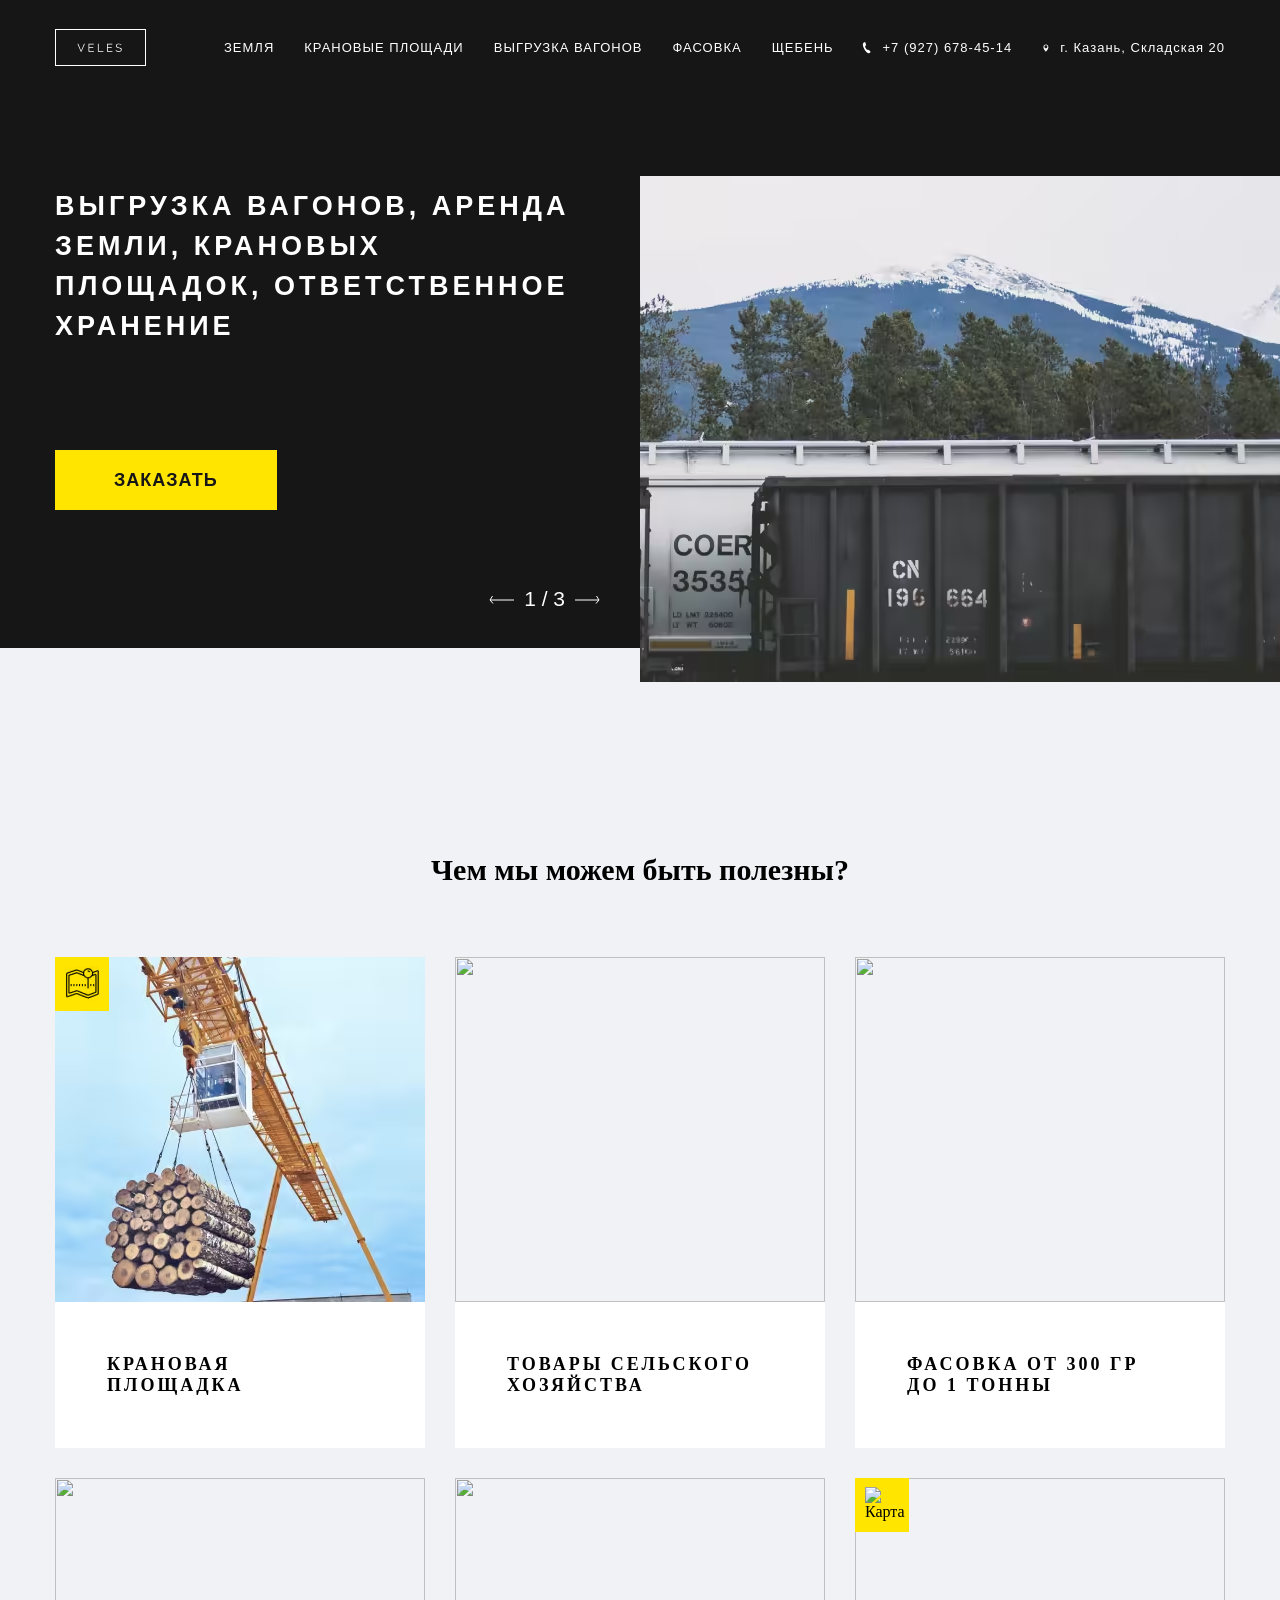
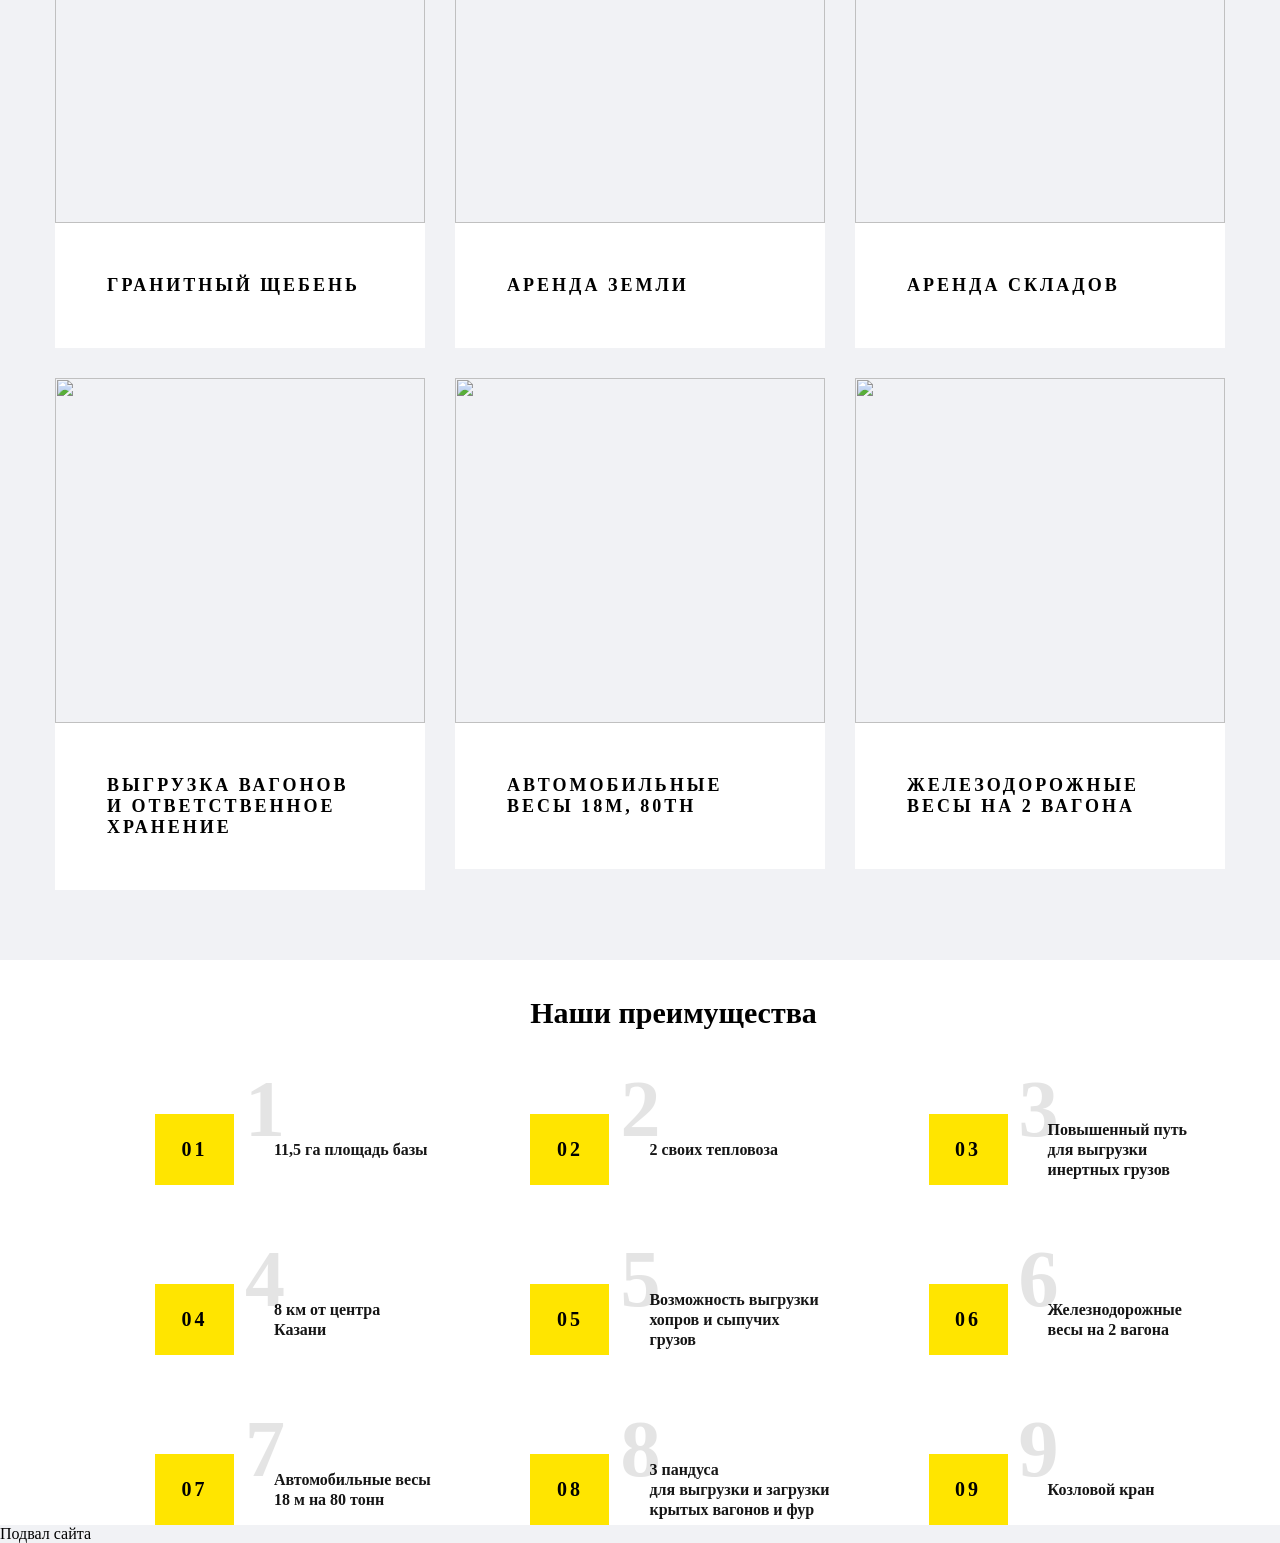
==== docs/index.html @ 4d795595 "resolved due to benefit" ====
<!DOCTYPE html>
<html lang="ru">

<head>
    <meta charset="UTF-8">
<meta name="viewport" content="width=device-width, initial-scale=1.0">
<title>Document</title>
<link rel="stylesheet" href="css/main.css?t=1648128810895">

<svg style="display: none">
  <symbol viewBox="0 0 9 13"  id="call" >
    <path d="M0.0157563 2.98975C-0.0335586 2.29655 0.121422 1.61371 0.531774 1.0645C0.887529 0.566612 1.35072 0.294697 1.90901 0.135791C2.37924 -0.00261869 2.68745 0.166973 2.82306 0.685638C3.01679 1.46106 3.2933 2.23653 3.39369 3.05299C3.42539 3.41243 3.19115 3.92065 2.93754 4.18239C2.30176 4.80338 2.43385 5.25529 2.91642 6.19517C3.06612 6.49818 3.30388 7.02203 3.76707 7.71543C4.24963 8.41398 4.505 8.78893 5.12493 8.47088C5.81355 8.12719 6.31549 8.34822 6.83503 8.90301C7.18727 9.30368 7.57473 9.64789 7.92696 10.0486C8.43594 10.6444 8.41305 11.0552 8.01502 11.476C7.29823 12.251 6.11472 12.5072 5.23414 11.9882C4.74805 11.7055 4.26373 11.3356 3.87803 10.9041C2.17849 8.98293 0.952711 6.74877 0.214772 4.2273C0.0967725 3.80106 0.0421749 3.36973 0.0157563 2.98975Z" fill="currentColor"/>
  </symbol>

  <symbol id="location" viewBox="0 0 9 14">
    <path fill-rule="evenodd" clip-rule="evenodd" d="M4.33331 13.5646C4.33331 13.5646 8.66663 8.47176 8.66663 5.50389C8.66663 2.53603 6.72654 0.66748 4.33331 0.66748C1.94009 0.66748 0 2.53603 0 5.50389C0 8.47176 4.33331 13.5646 4.33331 13.5646ZM4.33331 7.65341C5.82907 7.65341 7.04163 6.45045 7.04163 4.96651C7.04163 3.48258 5.82907 2.27962 4.33331 2.27962C2.83755 2.27962 1.625 3.48258 1.625 4.96651C1.625 6.45045 2.83755 7.65341 4.33331 7.65341Z" fill="currentColor"/>
  </symbol>

  <symbol id="logo" viewBox="0 0 91 37">
    <path d="M21.9925 14.48L25.0405 21.956L28.0765 14.48H28.9525L25.4005 23H24.6685L21.1165 14.48H21.9925ZM38.5371 22.256V23H32.8131V14.48H38.4291V15.224H33.6531V18.296H37.8171V19.004H33.6531V22.256H38.5371ZM42.7656 23V14.48H43.6056V22.256H48.5256V23H42.7656ZM58.1257 22.256V23H52.4017V14.48H58.0177V15.224H53.2417V18.296H57.4057V19.004H53.2417V22.256H58.1257ZM67.1584 16.076C66.9184 15.804 66.5984 15.584 66.1984 15.416C65.7984 15.248 65.3424 15.164 64.8304 15.164C64.0784 15.164 63.5304 15.308 63.1864 15.596C62.8424 15.876 62.6704 16.26 62.6704 16.748C62.6704 17.004 62.7144 17.216 62.8024 17.384C62.8984 17.544 63.0424 17.684 63.2344 17.804C63.4264 17.924 63.6704 18.028 63.9664 18.116C64.2704 18.204 64.6264 18.292 65.0344 18.38C65.4904 18.476 65.8984 18.584 66.2584 18.704C66.6264 18.824 66.9384 18.976 67.1944 19.16C67.4504 19.336 67.6464 19.552 67.7824 19.808C67.9184 20.064 67.9864 20.384 67.9864 20.768C67.9864 21.16 67.9104 21.5 67.7584 21.788C67.6064 22.076 67.3944 22.316 67.1224 22.508C66.8504 22.7 66.5264 22.844 66.1504 22.94C65.7744 23.028 65.3624 23.072 64.9144 23.072C63.5944 23.072 62.4544 22.66 61.4944 21.836L61.9144 21.152C62.0664 21.312 62.2464 21.464 62.4544 21.608C62.6704 21.752 62.9064 21.88 63.1624 21.992C63.4264 22.096 63.7064 22.18 64.0024 22.244C64.2984 22.3 64.6104 22.328 64.9384 22.328C65.6184 22.328 66.1464 22.208 66.5224 21.968C66.9064 21.72 67.0984 21.348 67.0984 20.852C67.0984 20.588 67.0424 20.368 66.9304 20.192C66.8264 20.008 66.6664 19.852 66.4504 19.724C66.2344 19.588 65.9664 19.472 65.6464 19.376C65.3264 19.28 64.9544 19.184 64.5304 19.088C64.0824 18.984 63.6904 18.876 63.3544 18.764C63.0184 18.652 62.7344 18.512 62.5024 18.344C62.2704 18.176 62.0944 17.976 61.9744 17.744C61.8624 17.504 61.8064 17.212 61.8064 16.868C61.8064 16.476 61.8784 16.128 62.0224 15.824C62.1744 15.512 62.3864 15.256 62.6584 15.056C62.9304 14.848 63.2504 14.692 63.6184 14.588C63.9864 14.476 64.3944 14.42 64.8424 14.42C65.4104 14.42 65.9144 14.508 66.3544 14.684C66.8024 14.852 67.2064 15.092 67.5664 15.404L67.1584 16.076Z" fill="currentColor"/>
  </symbol>
</svg>
</head>

<body>
    <!-- пример подключения картинок, и html-блоков, удалить перед началом работы -->
    <div class="page">
        <!-- подключаем шапку -->
        <div class="header">
  <div class="container">
    <div class="header__top header__container">
      <a href="/" class="logo">
        <svg aria-label="Лого" class="logo__icon">
          <use xlink:href="#logo"></use>
        </svg>
      </a>
      <nav class="nav header__nav">
        <ul class="nav__list">
          <li class="nav__item">
            <a class="nav__link" href="#">Земля</a>
          </li>
          <li class="nav__item">
            <a class="nav__link" href="#">Крановые площади</a>
          </li>
          <li class="nav__item">
            <a class="nav__link" href="#">Выгрузка вагонов</a>
          </li>
          <li class="nav__item">
            <a class="nav__link" href="#">Фасовка</a>
          </li>
          <li class="nav__item" >
            <a class="nav__link" href="#">Щебень</a>
          </li>
        </ul>
      </nav>

      <div class="header__destination">
        <div class="header__destination-item">
          <a href="tel:+7 (927) 678-45-14" class="header__destination-text">
            <svg class="header__destination-icon header__destination-icon--call">
              <use href="#call" />
            </svg>
            +7 (927) 678-45-14
          </a>
        </div>

        <div class="header__destination-item">
          <div class="header__destination-text">
            <svg class="header__destination-icon header__destination-icon--location">
              <use href="#location" />
            </svg>
            г. Казань, Складская 20
          </div>
        </div>

      </div>
    </div>

    <div class="header__content">
      <div class="header__slide">
        <div class="header__left">
          <h1 class="header__title">выгрузка вагонов, АРЕНДА ЗЕМЛИ, КРаНОВЫХ ПЛОЩАДОК, ответственное хранение</h1>
          <a href="#" class="header__btn">Заказать</a>
        </div>
<picture><source srcset="img/vagon.avif" type="image/avif"><source srcset="img/vagon.webp" type="image/webp"><img class="header__pic" src="img/vagon.jpg" alt=""></picture>
      </div>

      <div class="header__left">
        <div class="header__arrows">
          <button aria-label="Стрелка влево" class="header__arrow-prev">
            <svg width="25" height="9" viewBox="0 0 25 9" fill="none" xmlns="http://www.w3.org/2000/svg">
              <path d="M25 5H1M1 5L3.5 1M1 5L4 8.5" stroke="currentColor"/>
            </svg>
          </button>

          <span class="header__arrow-num">1 / 3</span>
          <button aria-label="Стрелка вправо" class="header__arrow-next">
            <svg width="25" height="9" viewBox="0 0 25 9" fill="none" xmlns="http://www.w3.org/2000/svg">
              <path d="M0 5H24M24 5L21.5 1M24 5L21 8.5" stroke="currentColor"/>
            </svg>
          </button>
        </div>
      </div><!----header--left------>
    </div><!----header--content------>


  </div>
</div>


        <div class="service">
  <div class="container">
    <h3 class="service__title">Чем мы можем быть полезны?</h3>
    <div class="cards">
      <div class="cards__item">

        <div class="card__map">
<picture><source srcset="img/icons/icons8-карта-64.avif" type="image/avif"><source srcset="img/icons/icons8-карта-64.webp" type="image/webp"><img class="card__icon" src="img/icons/icons8-карта-64.png" alt="Карта"></picture>
          <div class="card__text">
            <div class="card__inner-text">Смотреть карту территорий</div>
          </div>
        </div><!----card--map-->

        <div class="card__image">
<picture><source srcset="img/1.avif" type="image/avif"><source srcset="img/1.webp" type="image/webp"><img class="card__pic" src="img/1.jpg" alt=""></picture>
        </div>
        <div class="card__description">
          <p class="card__text-inner">Крановая площадка</p>
        </div>
      </div>
      <div class="cards__item">
        <div class="card__image">
<picture><source srcset="img/2.avif" type="image/avif"><source srcset="img/2.webp" type="image/webp"><img class="card__pic" src="img/2.jpg" alt=""></picture>
        </div>
        <div class="card__description">
          <p class="card__text-inner">Товары сельского хозяйства</p>
        </div>
      </div>
      <div class="cards__item">
        <div class="card__image">
<picture><source srcset="img/3.avif" type="image/avif"><source srcset="img/3.webp" type="image/webp"><img class="card__pic" src="img/3.jpg" alt=""></picture>
        </div>
        <div class="card__description">
          <p class="card__text-inner">Фасовка от 300 гр до 1 тонны</p>
        </div>
      </div>
      <div class="cards__item">
        <div class="card__image">
<picture><source srcset="img/4.avif" type="image/avif"><source srcset="img/4.webp" type="image/webp"><img class="card__pic" src="img/4.jpg" alt=""></picture>
        </div>
        <div class="card__description">
          <p class="card__text-inner">Гранитный Щебень</p>
        </div>
      </div>
      <div class="cards__item">
        <div class="card__image">
<picture><source srcset="img/5.avif" type="image/avif"><source srcset="img/5.webp" type="image/webp"><img class="card__pic" src="img/5.jpg" alt=""></picture>
        </div>
        <div class="card__description">
          <p class="card__text-inner">Аренда земли</p>
        </div>
      </div>
      <div class="cards__item">
        <div class="card__map">
<picture><source srcset="img/icons8-карта-64.avif" type="image/avif"><source srcset="img/icons8-карта-64.webp" type="image/webp"><img class="card__icon" src="img/icons8-карта-64.png" alt="Карта"></picture>
        </div>
        <div class="card__image">
<picture><source srcset="img/6.avif" type="image/avif"><source srcset="img/6.webp" type="image/webp"><img class="card__pic" src="img/6.jpg" alt=""></picture>
        </div>
        <div class="card__description">
          <p class="card__text-inner">Аренда складов</p>
        </div>
      </div>
      <div class="cards__item">
        <div class="card__image">
<picture><source srcset="img/7.avif" type="image/avif"><source srcset="img/7.webp" type="image/webp"><img class="card__pic" src="img/7.jpg" alt=""></picture>
        </div>
        <div class="card__description">
          <p class="card__text-inner">Выгрузка вагонов и ответственное хранение</p>
        </div>
      </div>
      <div class="cards__item">
        <div class="card__image">
<picture><source srcset="img/8.avif" type="image/avif"><source srcset="img/8.webp" type="image/webp"><img class="card__pic" src="img/8.jpg" alt=""></picture>
        </div>
        <div class="card__description">
          <p class="card__text-inner">автомобильные весы 18м, 80тн</p>
        </div>
      </div>
      <div class="cards__item">
        <div class="card__image">
<picture><source srcset="img/9.avif" type="image/avif"><source srcset="img/9.webp" type="image/webp"><img class="card__pic" src="img/9.jpg" alt=""></picture>
        </div>
        <div class="card__description">
          <p class="card__text-inner">железодорожные весы на 2 вагона</p>
        </div>
      </div>
    </div>
  </div>
</div>

<div class="benefits">
  <div class="container">
    <h2 class="benefits__title">
      Наши преимущества
    </h2>
    <ol class="numbers">
      <li class="numbers__item">
        <div class="number__description">
          <p class="number__text">11,5&nbsp;га&nbsp;площадь&nbsp;базы</p>
        </div>
      </li>
      <li class="numbers__item">

        <div class="number__description">
          <p class="number__text">2 своих тепловоза</p>
        </div>
      </li>
      <li class="numbers__item">

        <div class="number__description">
          <p class="number__text">Повышенный путь для выгрузки инертных грузов</p>
        </div>
      </li>
      <li class="numbers__item">
        <div class="number__description">
          <p class="number__text">8 км от центра Казани</p>
        </div>
      </li>
      <li class="numbers__item">
        <div class="number__description">

          <p class="number__text">Возможность выгрузки хопров и сыпучих грузов</p>
        </div>
      </li>
      <li class="numbers__item">
        <div class="number__description">
          <p class="number__text">Железнодорожные весы на 2 вагона</p>
        </div>
      </li>
      <li class="numbers__item">
        <div class="number__description">
          <p class="number__text">Автомобильные весы 18 м на 80 тонн</p>
        </div>
      </li>
      <li class="numbers__item">
        <div class="number__description">
          <p class="number__text">3 пандуса для&nbsp;выгрузки&nbsp;и&nbsp;загрузки крытых вагонов и фур</p>
        </div>
      </li>
      <li class="numbers__item">
        <div class="number__description">
          <p class="number__text">Козловой кран</p>
        </div>
      </li>
    </ol>
  </div>
</div>

        <!-- подключаем подвал -->
        <footer>
    Подвал сайта
</footer>

    </div>


    <!-- подключаем js -->
    <script src="js/main.js?t=1648128810895"></script>
</body>

</html>
---- docs/css/main.css ----
@charset "UTF-8";*{margin:0;padding:0;box-sizing:border-box}img{vertical-align:top}@font-face{font-family:Roboto;src:url(../fonts/Roboto/roboto-regular.woff) format("woff");src:url(../fonts/Roboto/roboto-regular.woff) format("woff2")}@font-face{font-family:Raleway;src:url(../fonts/Raleway/raleway-regular.woff) format("woff");src:url(../fonts/Raleway/raleway-regular.woff) format("woff2")}.container{max-width:1210px;margin:0 auto;padding-left:20px;padding-right:20px}body{background-color:#f1f2f5}.header{margin-bottom:30px;background-color:#161616;font-family:Raleway,Arial,Helvetica,sans-serif;color:#fff;font-size:13px;position:relative}.header__container{display:flex;align-items:center}.header__top{padding-top:29px;padding-bottom:40px;margin-bottom:80px}.logo{margin-right:63px}.logo__icon{display:block;position:relative;border:1px solid currentColor;color:#fff;width:91px;height:37px}.header__nav{flex-grow:1}.nav__list{display:flex;list-style-type:none}.nav__link{font-size:13px;letter-spacing:1px;text-decoration:none;color:#fff;display:block;text-transform:uppercase;line-height:24px;padding-left:15px;padding-right:15px}.header__destination{display:flex}.header__destination-item:not(:last-child){margin-right:30px}.header__destination-text{font-size:13px;text-decoration:none;letter-spacing:1px;color:#fff;display:flex;align-items:center}.header__destination-icon{flex-shrink:0;margin-right:10px;fill:#fff}.header__destination-icon--call{width:10px;height:12px}.header__destination-icon--location{width:8px;height:8px}.header__left{width:50%;padding-right:40px}.header__title{font-size:27px;font-weight:700;line-height:40px;letter-spacing:4px;text-transform:uppercase;color:#fff;margin-bottom:104px}.header__btn{padding:19px 59px;line-height:22px;font-size:18px;font-weight:700;letter-spacing:1px;color:#161616;background-color:#ffe500;cursor:pointer;border:0;box-shadow:none;text-decoration:none;text-transform:uppercase;display:inline-block;vertical-align:top}.header__pic{position:absolute;right:0;bottom:-84px;left:50%;object-fit:cover;height:506px;width:50%;top:176px}.header__arrows{display:flex;align-items:center;color:#fff;line-height:18px;font-size:21px;justify-content:flex-end;padding-top:80px;padding-bottom:40px;flex-shrink:0;background-color:transparent;border:0;cursor:pointer}.header__arrow-prev{margin-right:10px;background-color:transparent;color:#fff;border:none}.header__arrow-next{margin-left:10px;background-color:transparent;color:#fff;border:none}.service__title{font-size:30px;font-weight:600;margin-top:205px;margin-bottom:70px;text-align:center}.cards{display:grid;grid-template-columns:repeat(3,1fr);grid-gap:30px;margin-bottom:70px}.cards__item{position:relative;transition:transform .2s ease-in-out}.cards__item:hover{transform:translateY(-20px)}.card__map{position:absolute;top:0;left:0;background-color:#ffe500;padding:9px 10px;width:54px;height:54px}.card__text{position:absolute;top:0;left:54px;height:100%;display:flex;align-items:center;padding-left:4px;padding-right:10px;transition:opacity .2s,transform .2s;opacity:0;pointer-events:none;background-color:#ffe500;transform:translateX(-54px)}.card__inner-text{white-space:nowrap;overflow:hidden;text-overflow:ellipsis;max-width:250px}.card__map:hover .card__text{opacity:1;transform:translateX(0)}.card__pic{vertical-align:top;width:100%;object-fit:cover;height:345px}.card__description{font-size:18px;font-weight:600;line-height:21px;letter-spacing:3px;text-transform:uppercase;padding:52px;background-color:#fff}.benefits{background-color:#fff}.benefits__title{font-size:30px;padding-top:36px;padding-left:67px;text-align:center;margin-bottom:84px}.numbers{display:grid;grid-template-columns:repeat(3,1fr);grid-gap:99px;counter-reset:heading-1 heading-2;padding-left:100px;padding-right:20px}.numbers__item{display:flex;align-items:center;position:relative}.numbers__item:before{counter-increment:heading-1;content:"0" counter(heading-1);font-size:20px;font-weight:600;line-height:21px;letter-spacing:3px;background-color:#ffe500;padding:10px 14px;margin-right:40px;width:51px;height:51px;display:flex;align-items:center;justify-content:center;flex-shrink:0}.numbers__item:after{counter-increment:heading-2;content:counter(heading-2);font-size:80px;font-weight:600;opacity:.1;position:absolute;left:90px;top:-50px}.number__count{font-size:20px;font-weight:600;line-height:21px;letter-spacing:3px;background-color:#ffe500;padding:10px 14px;margin-right:40px}.number__top{font-size:80px;font-weight:600;opacity:.1}.number__text{font-size:16px;font-weight:600;line-height:20px;color:#161616}
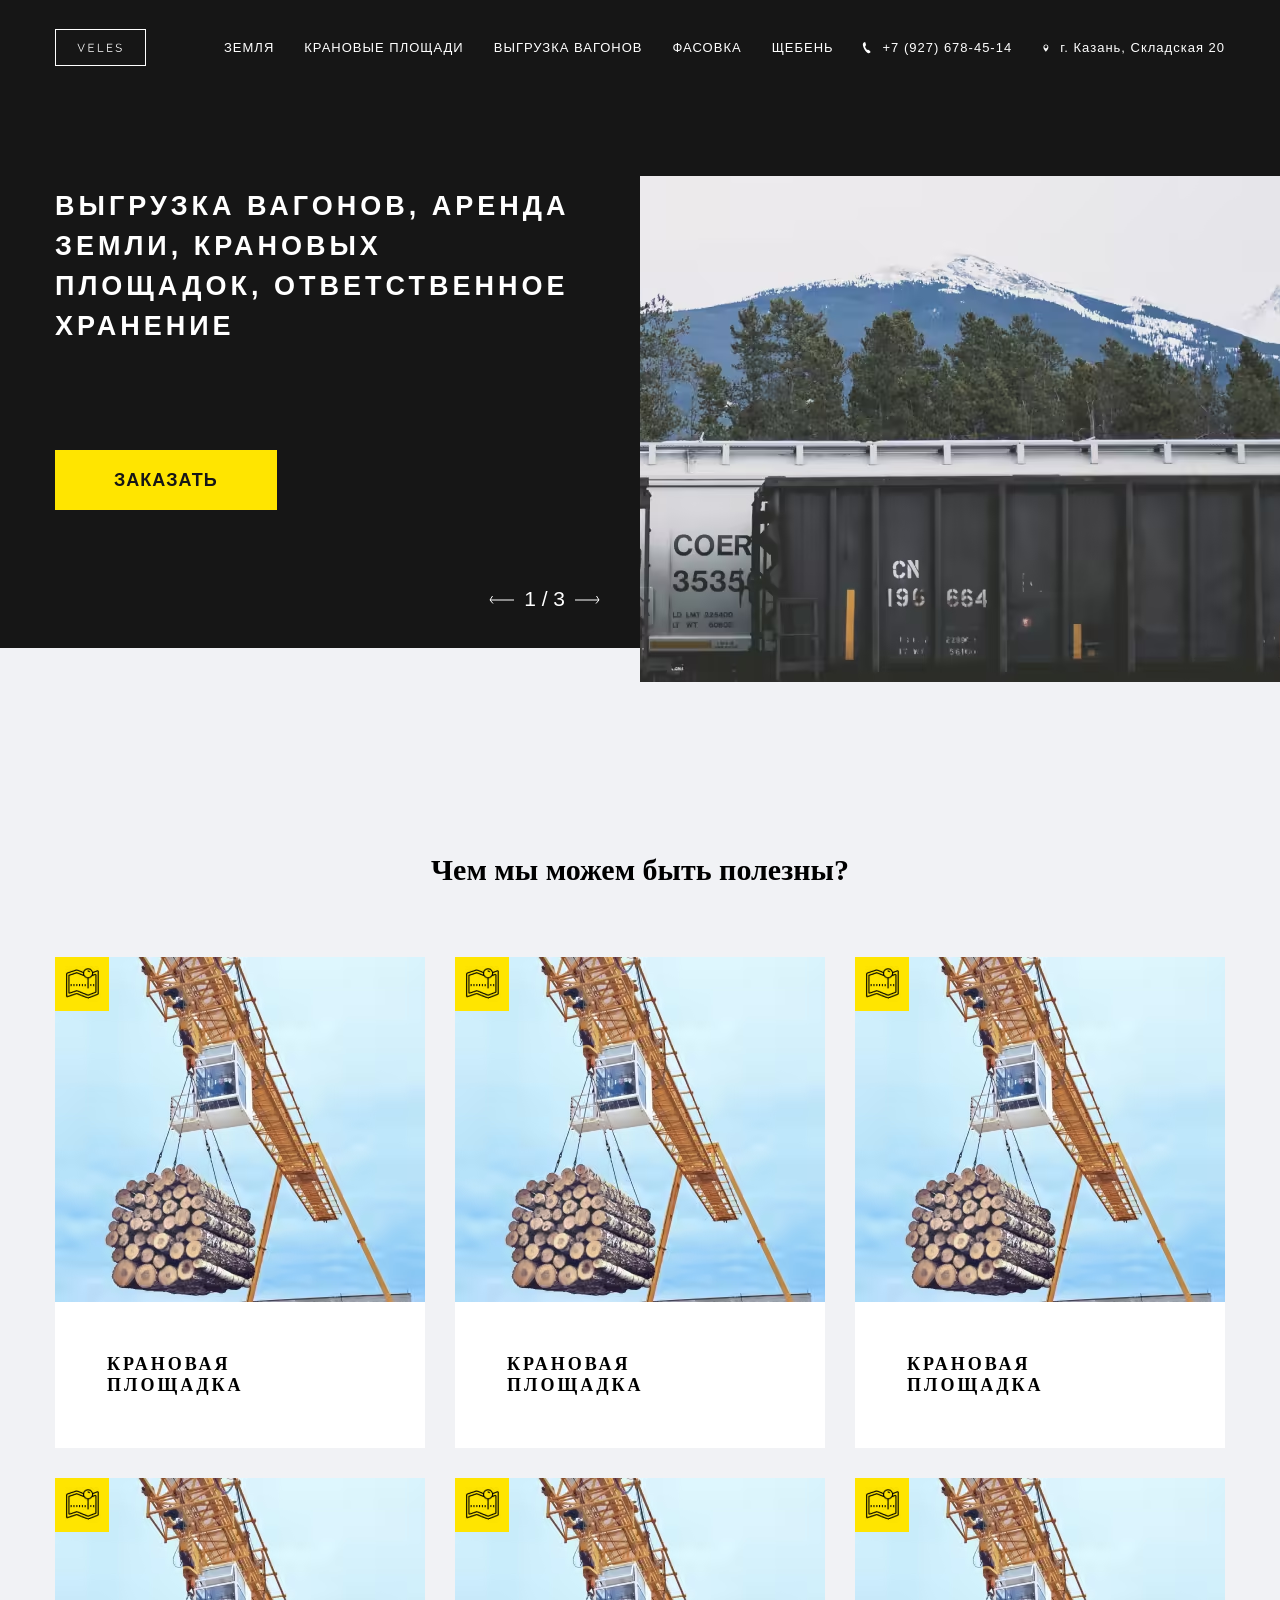
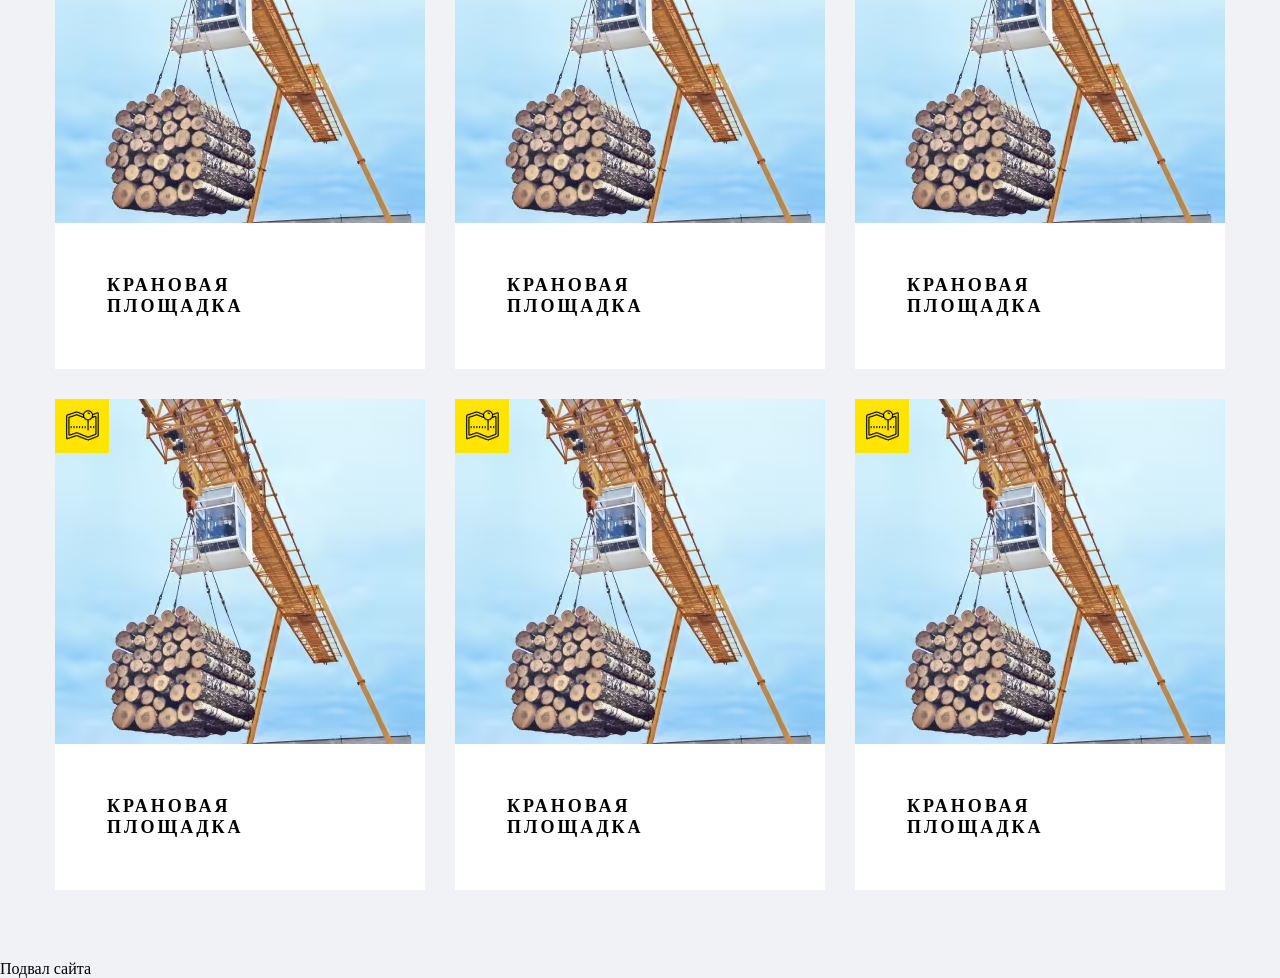
==== commit 971b8c92: "changed some html" ====
--- a/docs/index.html
+++ b/docs/index.html
@@ -5,7 +5,7 @@
     <meta charset="UTF-8">
 <meta name="viewport" content="width=device-width, initial-scale=1.0">
 <title>Document</title>
-<link rel="stylesheet" href="css/main.css?t=1648128810895">
+<link rel="stylesheet" href="css/main.css?t=1648193625849">
 
 <svg style="display: none">
   <symbol viewBox="0 0 9 13"  id="call" >
@@ -128,134 +128,140 @@
           <p class="card__text-inner">Крановая площадка</p>
         </div>
       </div>
-      <div class="cards__item">
-        <div class="card__image">
-<picture><source srcset="img/2.avif" type="image/avif"><source srcset="img/2.webp" type="image/webp"><img class="card__pic" src="img/2.jpg" alt=""></picture>
-        </div>
-        <div class="card__description">
-          <p class="card__text-inner">Товары сельского хозяйства</p>
-        </div>
-      </div>
-      <div class="cards__item">
-        <div class="card__image">
-<picture><source srcset="img/3.avif" type="image/avif"><source srcset="img/3.webp" type="image/webp"><img class="card__pic" src="img/3.jpg" alt=""></picture>
-        </div>
-        <div class="card__description">
-          <p class="card__text-inner">Фасовка от 300 гр до 1 тонны</p>
-        </div>
-      </div>
-      <div class="cards__item">
-        <div class="card__image">
-<picture><source srcset="img/4.avif" type="image/avif"><source srcset="img/4.webp" type="image/webp"><img class="card__pic" src="img/4.jpg" alt=""></picture>
-        </div>
-        <div class="card__description">
-          <p class="card__text-inner">Гранитный Щебень</p>
-        </div>
-      </div>
-      <div class="cards__item">
-        <div class="card__image">
-<picture><source srcset="img/5.avif" type="image/avif"><source srcset="img/5.webp" type="image/webp"><img class="card__pic" src="img/5.jpg" alt=""></picture>
-        </div>
-        <div class="card__description">
-          <p class="card__text-inner">Аренда земли</p>
-        </div>
-      </div>
-      <div class="cards__item">
-        <div class="card__map">
-<picture><source srcset="img/icons8-карта-64.avif" type="image/avif"><source srcset="img/icons8-карта-64.webp" type="image/webp"><img class="card__icon" src="img/icons8-карта-64.png" alt="Карта"></picture>
-        </div>
-        <div class="card__image">
-<picture><source srcset="img/6.avif" type="image/avif"><source srcset="img/6.webp" type="image/webp"><img class="card__pic" src="img/6.jpg" alt=""></picture>
-        </div>
-        <div class="card__description">
-          <p class="card__text-inner">Аренда складов</p>
-        </div>
-      </div>
-      <div class="cards__item">
-        <div class="card__image">
-<picture><source srcset="img/7.avif" type="image/avif"><source srcset="img/7.webp" type="image/webp"><img class="card__pic" src="img/7.jpg" alt=""></picture>
-        </div>
-        <div class="card__description">
-          <p class="card__text-inner">Выгрузка вагонов и ответственное хранение</p>
-        </div>
-      </div>
-      <div class="cards__item">
-        <div class="card__image">
-<picture><source srcset="img/8.avif" type="image/avif"><source srcset="img/8.webp" type="image/webp"><img class="card__pic" src="img/8.jpg" alt=""></picture>
-        </div>
-        <div class="card__description">
-          <p class="card__text-inner">автомобильные весы 18м, 80тн</p>
-        </div>
-      </div>
-      <div class="cards__item">
-        <div class="card__image">
-<picture><source srcset="img/9.avif" type="image/avif"><source srcset="img/9.webp" type="image/webp"><img class="card__pic" src="img/9.jpg" alt=""></picture>
-        </div>
-        <div class="card__description">
-          <p class="card__text-inner">железодорожные весы на 2 вагона</p>
+
+      <div class="cards__item">
+
+        <div class="card__map">
+<picture><source srcset="img/icons/icons8-карта-64.avif" type="image/avif"><source srcset="img/icons/icons8-карта-64.webp" type="image/webp"><img class="card__icon" src="img/icons/icons8-карта-64.png" alt="Карта"></picture>
+          <div class="card__text">
+            <div class="card__inner-text">Смотреть карту территорий</div>
+          </div>
+        </div><!----card--map-->
+
+        <div class="card__image">
+<picture><source srcset="img/1.avif" type="image/avif"><source srcset="img/1.webp" type="image/webp"><img class="card__pic" src="img/1.jpg" alt=""></picture>
+        </div>
+        <div class="card__description">
+          <p class="card__text-inner">Крановая площадка</p>
+        </div>
+      </div>
+      <div class="cards__item">
+
+        <div class="card__map">
+<picture><source srcset="img/icons/icons8-карта-64.avif" type="image/avif"><source srcset="img/icons/icons8-карта-64.webp" type="image/webp"><img class="card__icon" src="img/icons/icons8-карта-64.png" alt="Карта"></picture>
+          <div class="card__text">
+            <div class="card__inner-text">Смотреть карту территорий</div>
+          </div>
+        </div><!----card--map-->
+
+        <div class="card__image">
+<picture><source srcset="img/1.avif" type="image/avif"><source srcset="img/1.webp" type="image/webp"><img class="card__pic" src="img/1.jpg" alt=""></picture>
+        </div>
+        <div class="card__description">
+          <p class="card__text-inner">Крановая площадка</p>
+        </div>
+      </div>
+      <div class="cards__item">
+
+        <div class="card__map">
+<picture><source srcset="img/icons/icons8-карта-64.avif" type="image/avif"><source srcset="img/icons/icons8-карта-64.webp" type="image/webp"><img class="card__icon" src="img/icons/icons8-карта-64.png" alt="Карта"></picture>
+          <div class="card__text">
+            <div class="card__inner-text">Смотреть карту территорий</div>
+          </div>
+        </div><!----card--map-->
+
+        <div class="card__image">
+<picture><source srcset="img/1.avif" type="image/avif"><source srcset="img/1.webp" type="image/webp"><img class="card__pic" src="img/1.jpg" alt=""></picture>
+        </div>
+        <div class="card__description">
+          <p class="card__text-inner">Крановая площадка</p>
+        </div>
+      </div>
+      <div class="cards__item">
+
+        <div class="card__map">
+<picture><source srcset="img/icons/icons8-карта-64.avif" type="image/avif"><source srcset="img/icons/icons8-карта-64.webp" type="image/webp"><img class="card__icon" src="img/icons/icons8-карта-64.png" alt="Карта"></picture>
+          <div class="card__text">
+            <div class="card__inner-text">Смотреть карту территорий</div>
+          </div>
+        </div><!----card--map-->
+
+        <div class="card__image">
+<picture><source srcset="img/1.avif" type="image/avif"><source srcset="img/1.webp" type="image/webp"><img class="card__pic" src="img/1.jpg" alt=""></picture>
+        </div>
+        <div class="card__description">
+          <p class="card__text-inner">Крановая площадка</p>
+        </div>
+      </div>
+      <div class="cards__item">
+
+        <div class="card__map">
+<picture><source srcset="img/icons/icons8-карта-64.avif" type="image/avif"><source srcset="img/icons/icons8-карта-64.webp" type="image/webp"><img class="card__icon" src="img/icons/icons8-карта-64.png" alt="Карта"></picture>
+          <div class="card__text">
+            <div class="card__inner-text">Смотреть карту территорий</div>
+          </div>
+        </div><!----card--map-->
+
+        <div class="card__image">
+<picture><source srcset="img/1.avif" type="image/avif"><source srcset="img/1.webp" type="image/webp"><img class="card__pic" src="img/1.jpg" alt=""></picture>
+        </div>
+        <div class="card__description">
+          <p class="card__text-inner">Крановая площадка</p>
+        </div>
+      </div>
+      <div class="cards__item">
+
+        <div class="card__map">
+<picture><source srcset="img/icons/icons8-карта-64.avif" type="image/avif"><source srcset="img/icons/icons8-карта-64.webp" type="image/webp"><img class="card__icon" src="img/icons/icons8-карта-64.png" alt="Карта"></picture>
+          <div class="card__text">
+            <div class="card__inner-text">Смотреть карту территорий</div>
+          </div>
+        </div><!----card--map-->
+
+        <div class="card__image">
+<picture><source srcset="img/1.avif" type="image/avif"><source srcset="img/1.webp" type="image/webp"><img class="card__pic" src="img/1.jpg" alt=""></picture>
+        </div>
+        <div class="card__description">
+          <p class="card__text-inner">Крановая площадка</p>
+        </div>
+      </div>
+      <div class="cards__item">
+
+        <div class="card__map">
+<picture><source srcset="img/icons/icons8-карта-64.avif" type="image/avif"><source srcset="img/icons/icons8-карта-64.webp" type="image/webp"><img class="card__icon" src="img/icons/icons8-карта-64.png" alt="Карта"></picture>
+          <div class="card__text">
+            <div class="card__inner-text">Смотреть карту территорий</div>
+          </div>
+        </div><!----card--map-->
+
+        <div class="card__image">
+<picture><source srcset="img/1.avif" type="image/avif"><source srcset="img/1.webp" type="image/webp"><img class="card__pic" src="img/1.jpg" alt=""></picture>
+        </div>
+        <div class="card__description">
+          <p class="card__text-inner">Крановая площадка</p>
+        </div>
+      </div>
+      <div class="cards__item">
+
+        <div class="card__map">
+<picture><source srcset="img/icons/icons8-карта-64.avif" type="image/avif"><source srcset="img/icons/icons8-карта-64.webp" type="image/webp"><img class="card__icon" src="img/icons/icons8-карта-64.png" alt="Карта"></picture>
+          <div class="card__text">
+            <div class="card__inner-text">Смотреть карту территорий</div>
+          </div>
+        </div><!----card--map-->
+
+        <div class="card__image">
+<picture><source srcset="img/1.avif" type="image/avif"><source srcset="img/1.webp" type="image/webp"><img class="card__pic" src="img/1.jpg" alt=""></picture>
+        </div>
+        <div class="card__description">
+          <p class="card__text-inner">Крановая площадка</p>
         </div>
       </div>
     </div>
   </div>
 </div>
 
-<div class="benefits">
-  <div class="container">
-    <h2 class="benefits__title">
-      Наши преимущества
-    </h2>
-    <ol class="numbers">
-      <li class="numbers__item">
-        <div class="number__description">
-          <p class="number__text">11,5&nbsp;га&nbsp;площадь&nbsp;базы</p>
-        </div>
-      </li>
-      <li class="numbers__item">
-
-        <div class="number__description">
-          <p class="number__text">2 своих тепловоза</p>
-        </div>
-      </li>
-      <li class="numbers__item">
-
-        <div class="number__description">
-          <p class="number__text">Повышенный путь для выгрузки инертных грузов</p>
-        </div>
-      </li>
-      <li class="numbers__item">
-        <div class="number__description">
-          <p class="number__text">8 км от центра Казани</p>
-        </div>
-      </li>
-      <li class="numbers__item">
-        <div class="number__description">
-
-          <p class="number__text">Возможность выгрузки хопров и сыпучих грузов</p>
-        </div>
-      </li>
-      <li class="numbers__item">
-        <div class="number__description">
-          <p class="number__text">Железнодорожные весы на 2 вагона</p>
-        </div>
-      </li>
-      <li class="numbers__item">
-        <div class="number__description">
-          <p class="number__text">Автомобильные весы 18 м на 80 тонн</p>
-        </div>
-      </li>
-      <li class="numbers__item">
-        <div class="number__description">
-          <p class="number__text">3 пандуса для&nbsp;выгрузки&nbsp;и&nbsp;загрузки крытых вагонов и фур</p>
-        </div>
-      </li>
-      <li class="numbers__item">
-        <div class="number__description">
-          <p class="number__text">Козловой кран</p>
-        </div>
-      </li>
-    </ol>
-  </div>
-</div>
+
 
         <!-- подключаем подвал -->
         <footer>
@@ -266,7 +272,7 @@
 
 
     <!-- подключаем js -->
-    <script src="js/main.js?t=1648128810895"></script>
+    <script src="js/main.js?t=1648193625849"></script>
 </body>
 
 </html>
--- a/docs/css/main.css
+++ b/docs/css/main.css
@@ -1 +1 @@
-@charset "UTF-8";*{margin:0;padding:0;box-sizing:border-box}img{vertical-align:top}@font-face{font-family:Roboto;src:url(../fonts/Roboto/roboto-regular.woff) format("woff");src:url(../fonts/Roboto/roboto-regular.woff) format("woff2")}@font-face{font-family:Raleway;src:url(../fonts/Raleway/raleway-regular.woff) format("woff");src:url(../fonts/Raleway/raleway-regular.woff) format("woff2")}.container{max-width:1210px;margin:0 auto;padding-left:20px;padding-right:20px}body{background-color:#f1f2f5}.header{margin-bottom:30px;background-color:#161616;font-family:Raleway,Arial,Helvetica,sans-serif;color:#fff;font-size:13px;position:relative}.header__container{display:flex;align-items:center}.header__top{padding-top:29px;padding-bottom:40px;margin-bottom:80px}.logo{margin-right:63px}.logo__icon{display:block;position:relative;border:1px solid currentColor;color:#fff;width:91px;height:37px}.header__nav{flex-grow:1}.nav__list{display:flex;list-style-type:none}.nav__link{font-size:13px;letter-spacing:1px;text-decoration:none;color:#fff;display:block;text-transform:uppercase;line-height:24px;padding-left:15px;padding-right:15px}.header__destination{display:flex}.header__destination-item:not(:last-child){margin-right:30px}.header__destination-text{font-size:13px;text-decoration:none;letter-spacing:1px;color:#fff;display:flex;align-items:center}.header__destination-icon{flex-shrink:0;margin-right:10px;fill:#fff}.header__destination-icon--call{width:10px;height:12px}.header__destination-icon--location{width:8px;height:8px}.header__left{width:50%;padding-right:40px}.header__title{font-size:27px;font-weight:700;line-height:40px;letter-spacing:4px;text-transform:uppercase;color:#fff;margin-bottom:104px}.header__btn{padding:19px 59px;line-height:22px;font-size:18px;font-weight:700;letter-spacing:1px;color:#161616;background-color:#ffe500;cursor:pointer;border:0;box-shadow:none;text-decoration:none;text-transform:uppercase;display:inline-block;vertical-align:top}.header__pic{position:absolute;right:0;bottom:-84px;left:50%;object-fit:cover;height:506px;width:50%;top:176px}.header__arrows{display:flex;align-items:center;color:#fff;line-height:18px;font-size:21px;justify-content:flex-end;padding-top:80px;padding-bottom:40px;flex-shrink:0;background-color:transparent;border:0;cursor:pointer}.header__arrow-prev{margin-right:10px;background-color:transparent;color:#fff;border:none}.header__arrow-next{margin-left:10px;background-color:transparent;color:#fff;border:none}.service__title{font-size:30px;font-weight:600;margin-top:205px;margin-bottom:70px;text-align:center}.cards{display:grid;grid-template-columns:repeat(3,1fr);grid-gap:30px;margin-bottom:70px}.cards__item{position:relative;transition:transform .2s ease-in-out}.cards__item:hover{transform:translateY(-20px)}.card__map{position:absolute;top:0;left:0;background-color:#ffe500;padding:9px 10px;width:54px;height:54px}.card__text{position:absolute;top:0;left:54px;height:100%;display:flex;align-items:center;padding-left:4px;padding-right:10px;transition:opacity .2s,transform .2s;opacity:0;pointer-events:none;background-color:#ffe500;transform:translateX(-54px)}.card__inner-text{white-space:nowrap;overflow:hidden;text-overflow:ellipsis;max-width:250px}.card__map:hover .card__text{opacity:1;transform:translateX(0)}.card__pic{vertical-align:top;width:100%;object-fit:cover;height:345px}.card__description{font-size:18px;font-weight:600;line-height:21px;letter-spacing:3px;text-transform:uppercase;padding:52px;background-color:#fff}.benefits{background-color:#fff}.benefits__title{font-size:30px;padding-top:36px;padding-left:67px;text-align:center;margin-bottom:84px}.numbers{display:grid;grid-template-columns:repeat(3,1fr);grid-gap:99px;counter-reset:heading-1 heading-2;padding-left:100px;padding-right:20px}.numbers__item{display:flex;align-items:center;position:relative}.numbers__item:before{counter-increment:heading-1;content:"0" counter(heading-1);font-size:20px;font-weight:600;line-height:21px;letter-spacing:3px;background-color:#ffe500;padding:10px 14px;margin-right:40px;width:51px;height:51px;display:flex;align-items:center;justify-content:center;flex-shrink:0}.numbers__item:after{counter-increment:heading-2;content:counter(heading-2);font-size:80px;font-weight:600;opacity:.1;position:absolute;left:90px;top:-50px}.number__count{font-size:20px;font-weight:600;line-height:21px;letter-spacing:3px;background-color:#ffe500;padding:10px 14px;margin-right:40px}.number__top{font-size:80px;font-weight:600;opacity:.1}.number__text{font-size:16px;font-weight:600;line-height:20px;color:#161616}+*{margin:0;padding:0;box-sizing:border-box}img{vertical-align:top}@font-face{font-family:Roboto;src:url(../fonts/Roboto/roboto-regular.woff) format("woff");src:url(../fonts/Roboto/roboto-regular.woff) format("woff2")}@font-face{font-family:Raleway;src:url(../fonts/Raleway/raleway-regular.woff) format("woff");src:url(../fonts/Raleway/raleway-regular.woff) format("woff2")}.container{max-width:1210px;margin:0 auto;padding-left:20px;padding-right:20px}body{background-color:#f1f2f5}.header{margin-bottom:30px;background-color:#161616;font-family:Raleway,Arial,Helvetica,sans-serif;color:#fff;font-size:13px;position:relative}.header__container{display:flex;align-items:center}.header__top{padding-top:29px;padding-bottom:40px;margin-bottom:80px}.logo{margin-right:63px}.logo__icon{display:block;position:relative;border:1px solid currentColor;color:#fff;width:91px;height:37px}.header__nav{flex-grow:1}.nav__list{display:flex;list-style-type:none}.nav__link{font-size:13px;letter-spacing:1px;text-decoration:none;color:#fff;display:block;text-transform:uppercase;line-height:24px;padding-left:15px;padding-right:15px}.header__destination{display:flex}.header__destination-item:not(:last-child){margin-right:30px}.header__destination-text{font-size:13px;text-decoration:none;letter-spacing:1px;color:#fff;display:flex;align-items:center}.header__destination-icon{flex-shrink:0;margin-right:10px;fill:#fff}.header__destination-icon--call{width:10px;height:12px}.header__destination-icon--location{width:8px;height:8px}.header__left{width:50%;padding-right:40px}.header__title{font-size:27px;font-weight:700;line-height:40px;letter-spacing:4px;text-transform:uppercase;color:#fff;margin-bottom:104px}.header__btn{padding:19px 59px;line-height:22px;font-size:18px;font-weight:700;letter-spacing:1px;color:#161616;background-color:#ffe500;cursor:pointer;border:0;box-shadow:none;text-decoration:none;text-transform:uppercase;display:inline-block;vertical-align:top}.header__pic{position:absolute;right:0;bottom:-84px;left:50%;object-fit:cover;height:506px;width:50%;top:176px}.header__arrows{display:flex;align-items:center;color:#fff;line-height:18px;font-size:21px;justify-content:flex-end;padding-top:80px;padding-bottom:40px;flex-shrink:0;background-color:transparent;border:0;cursor:pointer}.header__arrow-prev{margin-right:10px;background-color:transparent;color:#fff;border:none}.header__arrow-next{margin-left:10px;background-color:transparent;color:#fff;border:none}.service__title{font-size:30px;font-weight:600;margin-top:205px;margin-bottom:70px;text-align:center}.cards{display:grid;grid-template-columns:repeat(3,1fr);grid-gap:30px;margin-bottom:70px}.cards__item{position:relative;transition:transform .2s ease-in-out}.cards__item:hover{transform:translateY(-20px)}.card__map{position:absolute;top:0;left:0;background-color:#ffe500;padding:9px 10px;width:54px;height:54px}.card__text{position:absolute;top:0;left:54px;height:100%;display:flex;align-items:center;padding-left:4px;padding-right:10px;transition:opacity .2s,transform .2s;opacity:0;pointer-events:none;background-color:#ffe500;transform:translateX(-54px)}.card__inner-text{white-space:nowrap;overflow:hidden;text-overflow:ellipsis;max-width:250px}.card__map:hover .card__text{opacity:1;transform:translateX(0)}.card__pic{vertical-align:top;width:100%;object-fit:cover;height:345px}.card__description{font-size:18px;font-weight:600;line-height:21px;letter-spacing:3px;text-transform:uppercase;padding:52px;background-color:#fff}
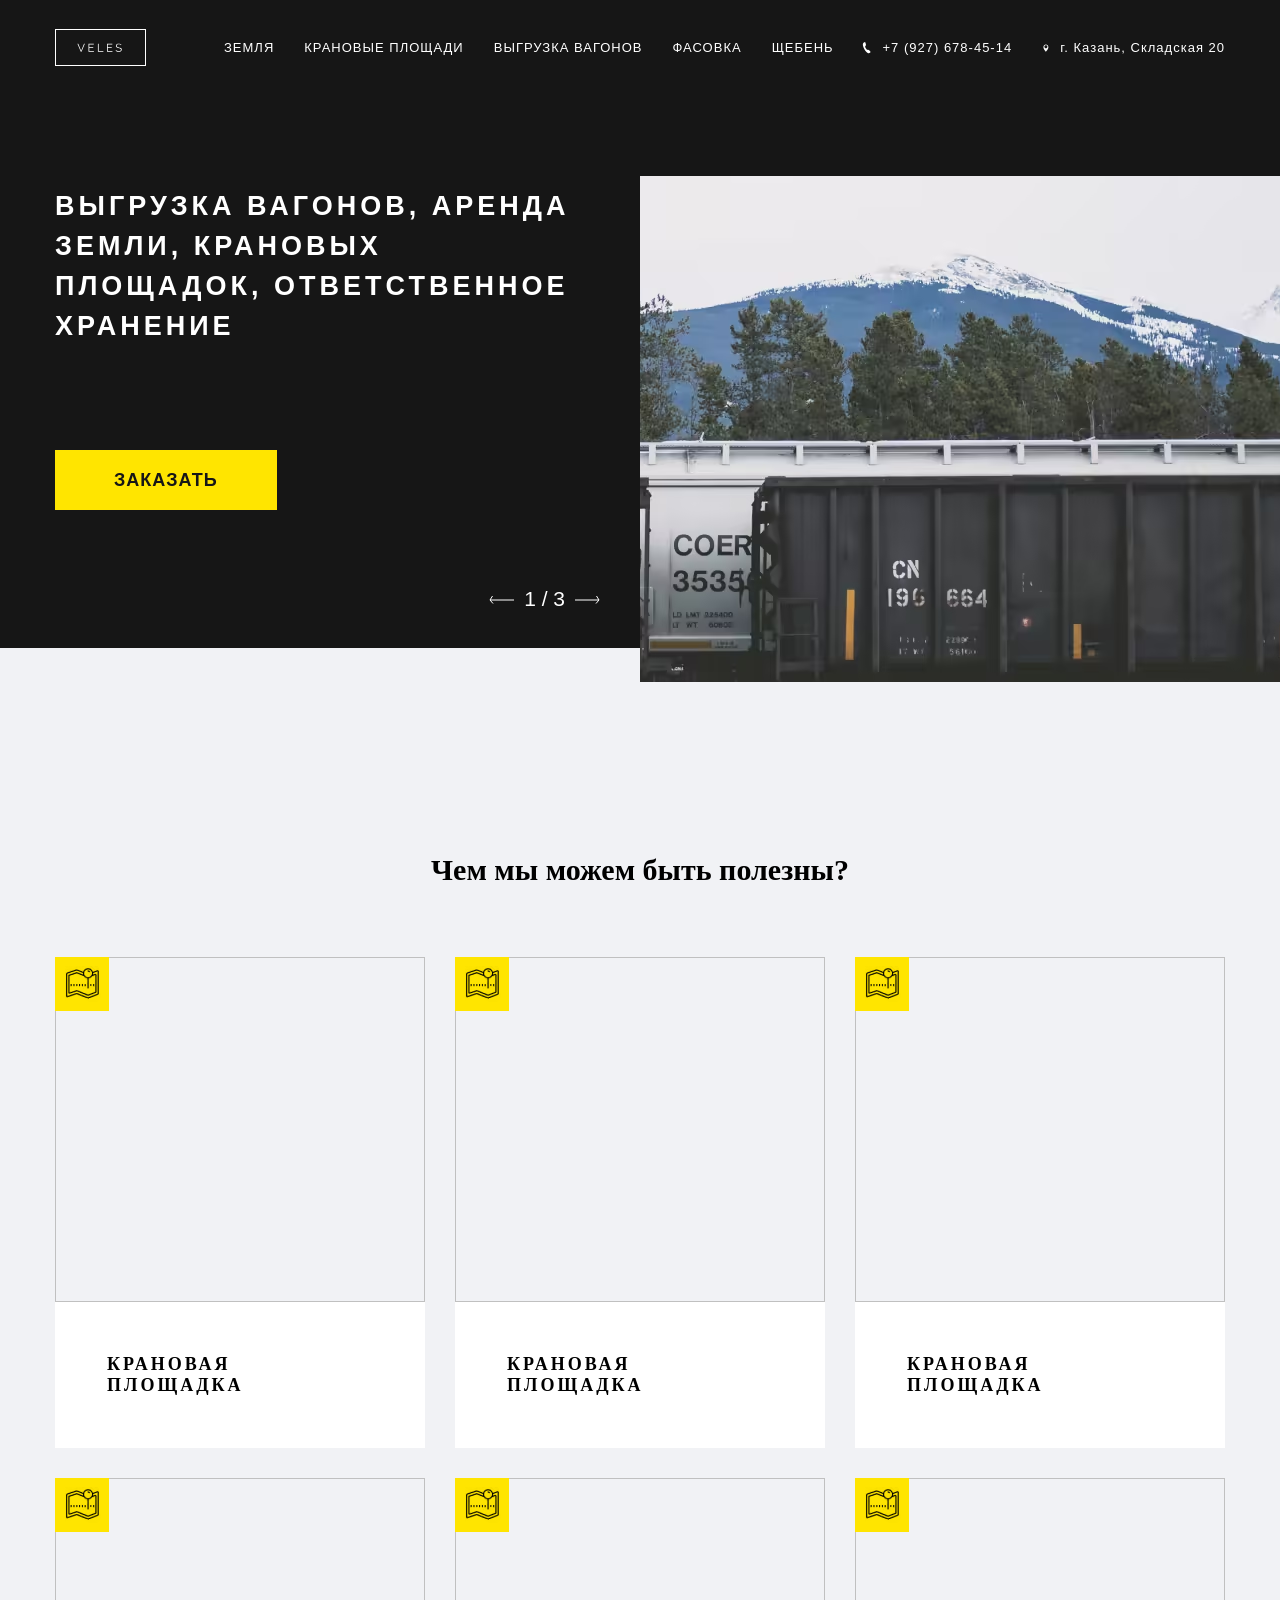
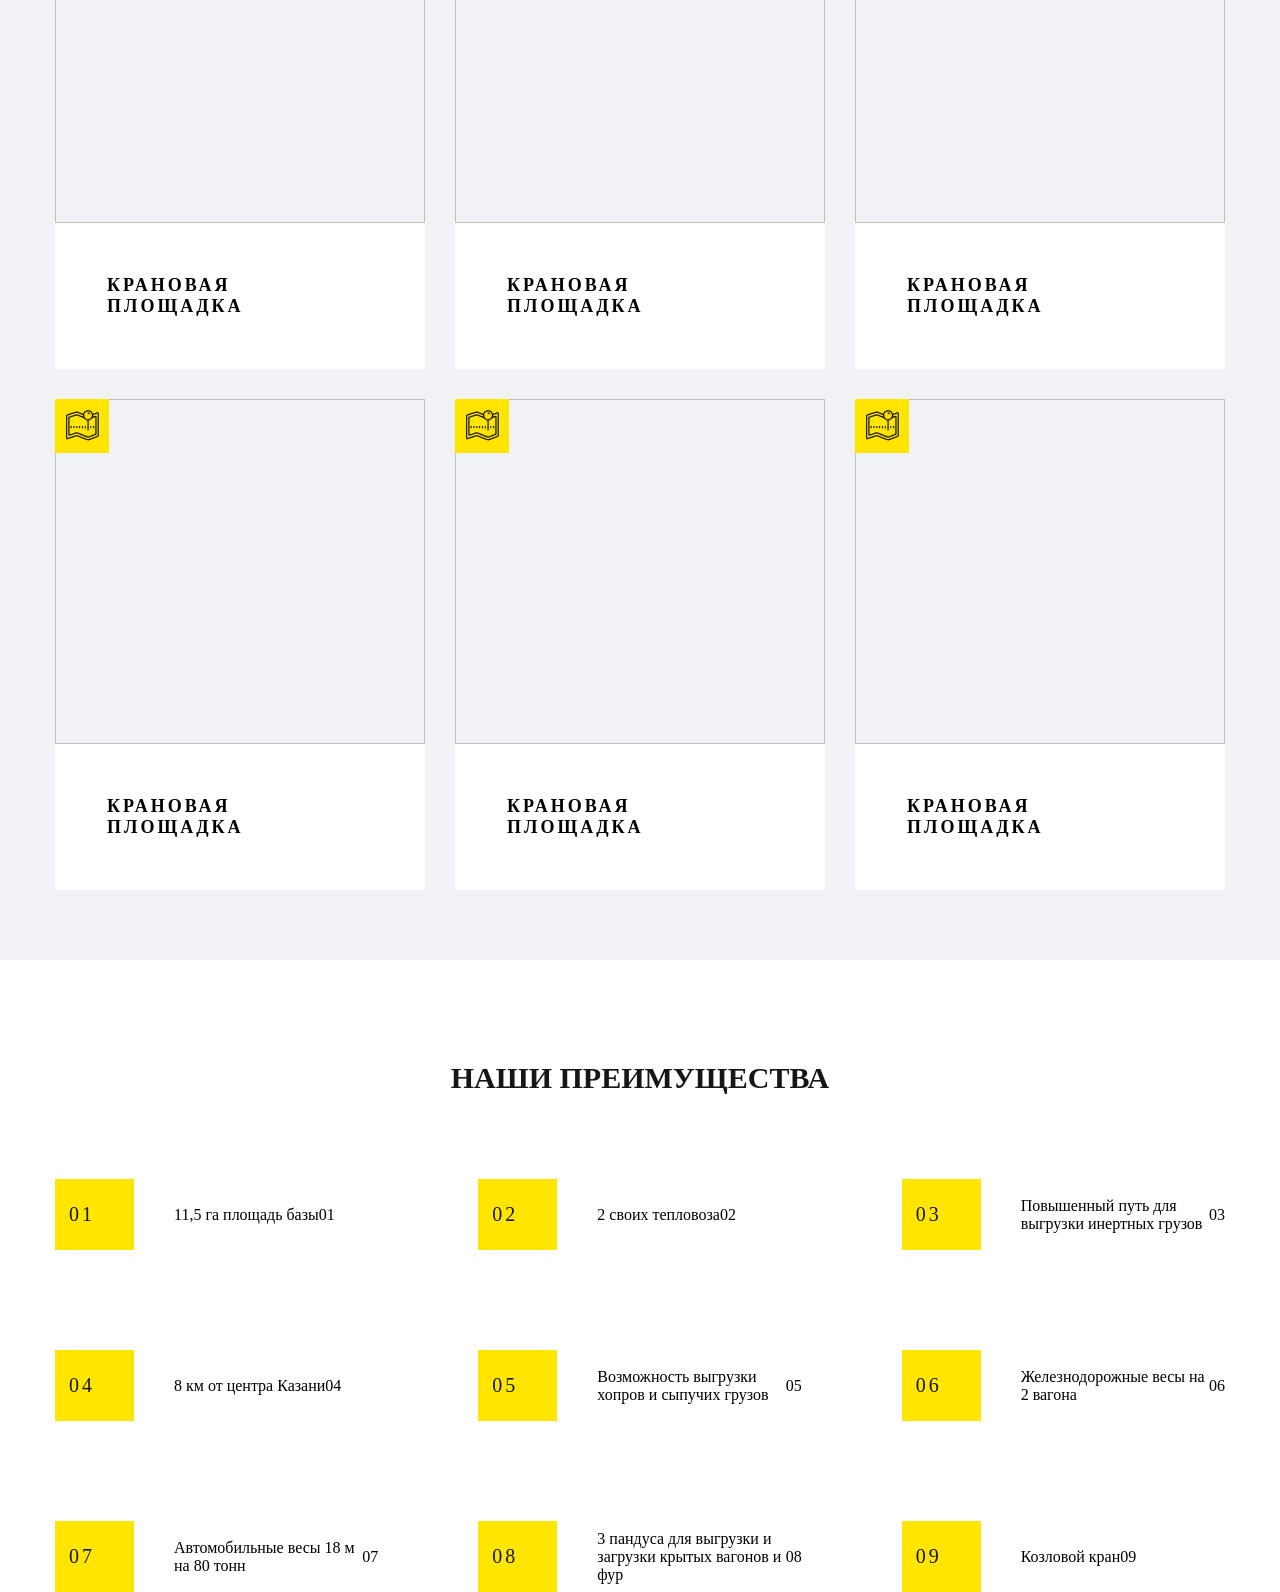
==== commit dc257163: "gulp-sass-1" ====
--- a/docs/index.html
+++ b/docs/index.html
@@ -5,7 +5,7 @@
     <meta charset="UTF-8">
 <meta name="viewport" content="width=device-width, initial-scale=1.0">
 <title>Document</title>
-<link rel="stylesheet" href="css/main.css?t=1648193625849">
+<link rel="stylesheet" href="css/main.css?t=1648317096145">
 
 <svg style="display: none">
   <symbol viewBox="0 0 9 13"  id="call" >
@@ -122,136 +122,136 @@
         </div><!----card--map-->
 
         <div class="card__image">
-<picture><source srcset="img/1.avif" type="image/avif"><source srcset="img/1.webp" type="image/webp"><img class="card__pic" src="img/1.jpg" alt=""></picture>
-        </div>
-        <div class="card__description">
-          <p class="card__text-inner">Крановая площадка</p>
-        </div>
-      </div>
-
-      <div class="cards__item">
-
-        <div class="card__map">
-<picture><source srcset="img/icons/icons8-карта-64.avif" type="image/avif"><source srcset="img/icons/icons8-карта-64.webp" type="image/webp"><img class="card__icon" src="img/icons/icons8-карта-64.png" alt="Карта"></picture>
-          <div class="card__text">
-            <div class="card__inner-text">Смотреть карту территорий</div>
-          </div>
-        </div><!----card--map-->
-
-        <div class="card__image">
-<picture><source srcset="img/1.avif" type="image/avif"><source srcset="img/1.webp" type="image/webp"><img class="card__pic" src="img/1.jpg" alt=""></picture>
-        </div>
-        <div class="card__description">
-          <p class="card__text-inner">Крановая площадка</p>
-        </div>
-      </div>
-      <div class="cards__item">
-
-        <div class="card__map">
-<picture><source srcset="img/icons/icons8-карта-64.avif" type="image/avif"><source srcset="img/icons/icons8-карта-64.webp" type="image/webp"><img class="card__icon" src="img/icons/icons8-карта-64.png" alt="Карта"></picture>
-          <div class="card__text">
-            <div class="card__inner-text">Смотреть карту территорий</div>
-          </div>
-        </div><!----card--map-->
-
-        <div class="card__image">
-<picture><source srcset="img/1.avif" type="image/avif"><source srcset="img/1.webp" type="image/webp"><img class="card__pic" src="img/1.jpg" alt=""></picture>
-        </div>
-        <div class="card__description">
-          <p class="card__text-inner">Крановая площадка</p>
-        </div>
-      </div>
-      <div class="cards__item">
-
-        <div class="card__map">
-<picture><source srcset="img/icons/icons8-карта-64.avif" type="image/avif"><source srcset="img/icons/icons8-карта-64.webp" type="image/webp"><img class="card__icon" src="img/icons/icons8-карта-64.png" alt="Карта"></picture>
-          <div class="card__text">
-            <div class="card__inner-text">Смотреть карту территорий</div>
-          </div>
-        </div><!----card--map-->
-
-        <div class="card__image">
-<picture><source srcset="img/1.avif" type="image/avif"><source srcset="img/1.webp" type="image/webp"><img class="card__pic" src="img/1.jpg" alt=""></picture>
-        </div>
-        <div class="card__description">
-          <p class="card__text-inner">Крановая площадка</p>
-        </div>
-      </div>
-      <div class="cards__item">
-
-        <div class="card__map">
-<picture><source srcset="img/icons/icons8-карта-64.avif" type="image/avif"><source srcset="img/icons/icons8-карта-64.webp" type="image/webp"><img class="card__icon" src="img/icons/icons8-карта-64.png" alt="Карта"></picture>
-          <div class="card__text">
-            <div class="card__inner-text">Смотреть карту территорий</div>
-          </div>
-        </div><!----card--map-->
-
-        <div class="card__image">
-<picture><source srcset="img/1.avif" type="image/avif"><source srcset="img/1.webp" type="image/webp"><img class="card__pic" src="img/1.jpg" alt=""></picture>
-        </div>
-        <div class="card__description">
-          <p class="card__text-inner">Крановая площадка</p>
-        </div>
-      </div>
-      <div class="cards__item">
-
-        <div class="card__map">
-<picture><source srcset="img/icons/icons8-карта-64.avif" type="image/avif"><source srcset="img/icons/icons8-карта-64.webp" type="image/webp"><img class="card__icon" src="img/icons/icons8-карта-64.png" alt="Карта"></picture>
-          <div class="card__text">
-            <div class="card__inner-text">Смотреть карту территорий</div>
-          </div>
-        </div><!----card--map-->
-
-        <div class="card__image">
-<picture><source srcset="img/1.avif" type="image/avif"><source srcset="img/1.webp" type="image/webp"><img class="card__pic" src="img/1.jpg" alt=""></picture>
-        </div>
-        <div class="card__description">
-          <p class="card__text-inner">Крановая площадка</p>
-        </div>
-      </div>
-      <div class="cards__item">
-
-        <div class="card__map">
-<picture><source srcset="img/icons/icons8-карта-64.avif" type="image/avif"><source srcset="img/icons/icons8-карта-64.webp" type="image/webp"><img class="card__icon" src="img/icons/icons8-карта-64.png" alt="Карта"></picture>
-          <div class="card__text">
-            <div class="card__inner-text">Смотреть карту территорий</div>
-          </div>
-        </div><!----card--map-->
-
-        <div class="card__image">
-<picture><source srcset="img/1.avif" type="image/avif"><source srcset="img/1.webp" type="image/webp"><img class="card__pic" src="img/1.jpg" alt=""></picture>
-        </div>
-        <div class="card__description">
-          <p class="card__text-inner">Крановая площадка</p>
-        </div>
-      </div>
-      <div class="cards__item">
-
-        <div class="card__map">
-<picture><source srcset="img/icons/icons8-карта-64.avif" type="image/avif"><source srcset="img/icons/icons8-карта-64.webp" type="image/webp"><img class="card__icon" src="img/icons/icons8-карта-64.png" alt="Карта"></picture>
-          <div class="card__text">
-            <div class="card__inner-text">Смотреть карту территорий</div>
-          </div>
-        </div><!----card--map-->
-
-        <div class="card__image">
-<picture><source srcset="img/1.avif" type="image/avif"><source srcset="img/1.webp" type="image/webp"><img class="card__pic" src="img/1.jpg" alt=""></picture>
-        </div>
-        <div class="card__description">
-          <p class="card__text-inner">Крановая площадка</p>
-        </div>
-      </div>
-      <div class="cards__item">
-
-        <div class="card__map">
-<picture><source srcset="img/icons/icons8-карта-64.avif" type="image/avif"><source srcset="img/icons/icons8-карта-64.webp" type="image/webp"><img class="card__icon" src="img/icons/icons8-карта-64.png" alt="Карта"></picture>
-          <div class="card__text">
-            <div class="card__inner-text">Смотреть карту территорий</div>
-          </div>
-        </div><!----card--map-->
-
-        <div class="card__image">
-<picture><source srcset="img/1.avif" type="image/avif"><source srcset="img/1.webp" type="image/webp"><img class="card__pic" src="img/1.jpg" alt=""></picture>
+          <img class="card__pic" src="img/photo-1" alt="">
+        </div>
+        <div class="card__description">
+          <p class="card__text-inner">Крановая площадка</p>
+        </div>
+      </div>
+
+      <div class="cards__item">
+
+        <div class="card__map">
+<picture><source srcset="img/icons/icons8-карта-64.avif" type="image/avif"><source srcset="img/icons/icons8-карта-64.webp" type="image/webp"><img class="card__icon" src="img/icons/icons8-карта-64.png" alt="Карта"></picture>
+          <div class="card__text">
+            <div class="card__inner-text">Смотреть карту территорий</div>
+          </div>
+        </div><!----card--map-->
+
+        <div class="card__image">
+          <img class="card__pic" src="img/photo-2" alt="">
+        </div>
+        <div class="card__description">
+          <p class="card__text-inner">Крановая площадка</p>
+        </div>
+      </div>
+      <div class="cards__item">
+
+        <div class="card__map">
+<picture><source srcset="img/icons/icons8-карта-64.avif" type="image/avif"><source srcset="img/icons/icons8-карта-64.webp" type="image/webp"><img class="card__icon" src="img/icons/icons8-карта-64.png" alt="Карта"></picture>
+          <div class="card__text">
+            <div class="card__inner-text">Смотреть карту территорий</div>
+          </div>
+        </div><!----card--map-->
+
+        <div class="card__image">
+          <img class="card__pic" src="img/photo-3" alt="">
+        </div>
+        <div class="card__description">
+          <p class="card__text-inner">Крановая площадка</p>
+        </div>
+      </div>
+      <div class="cards__item">
+
+        <div class="card__map">
+<picture><source srcset="img/icons/icons8-карта-64.avif" type="image/avif"><source srcset="img/icons/icons8-карта-64.webp" type="image/webp"><img class="card__icon" src="img/icons/icons8-карта-64.png" alt="Карта"></picture>
+          <div class="card__text">
+            <div class="card__inner-text">Смотреть карту территорий</div>
+          </div>
+        </div><!----card--map-->
+
+        <div class="card__image">
+          <img class="card__pic" src="img/photo-4" alt="">
+        </div>
+        <div class="card__description">
+          <p class="card__text-inner">Крановая площадка</p>
+        </div>
+      </div>
+      <div class="cards__item">
+
+        <div class="card__map">
+<picture><source srcset="img/icons/icons8-карта-64.avif" type="image/avif"><source srcset="img/icons/icons8-карта-64.webp" type="image/webp"><img class="card__icon" src="img/icons/icons8-карта-64.png" alt="Карта"></picture>
+          <div class="card__text">
+            <div class="card__inner-text">Смотреть карту территорий</div>
+          </div>
+        </div><!----card--map-->
+
+        <div class="card__image">
+          <img class="card__pic" src="img/photo-5" alt="">
+        </div>
+        <div class="card__description">
+          <p class="card__text-inner">Крановая площадка</p>
+        </div>
+      </div>
+      <div class="cards__item">
+
+        <div class="card__map">
+<picture><source srcset="img/icons/icons8-карта-64.avif" type="image/avif"><source srcset="img/icons/icons8-карта-64.webp" type="image/webp"><img class="card__icon" src="img/icons/icons8-карта-64.png" alt="Карта"></picture>
+          <div class="card__text">
+            <div class="card__inner-text">Смотреть карту территорий</div>
+          </div>
+        </div><!----card--map-->
+
+        <div class="card__image">
+          <img class="card__pic" src="img/photo-6" alt="">
+        </div>
+        <div class="card__description">
+          <p class="card__text-inner">Крановая площадка</p>
+        </div>
+      </div>
+      <div class="cards__item">
+
+        <div class="card__map">
+<picture><source srcset="img/icons/icons8-карта-64.avif" type="image/avif"><source srcset="img/icons/icons8-карта-64.webp" type="image/webp"><img class="card__icon" src="img/icons/icons8-карта-64.png" alt="Карта"></picture>
+          <div class="card__text">
+            <div class="card__inner-text">Смотреть карту территорий</div>
+          </div>
+        </div><!----card--map-->
+
+        <div class="card__image">
+          <img class="card__pic" src="img/photo-7" alt="">
+        </div>
+        <div class="card__description">
+          <p class="card__text-inner">Крановая площадка</p>
+        </div>
+      </div>
+      <div class="cards__item">
+
+        <div class="card__map">
+<picture><source srcset="img/icons/icons8-карта-64.avif" type="image/avif"><source srcset="img/icons/icons8-карта-64.webp" type="image/webp"><img class="card__icon" src="img/icons/icons8-карта-64.png" alt="Карта"></picture>
+          <div class="card__text">
+            <div class="card__inner-text">Смотреть карту территорий</div>
+          </div>
+        </div><!----card--map-->
+
+        <div class="card__image">
+          <img class="card__pic" src="img/photo-8" alt="">
+        </div>
+        <div class="card__description">
+          <p class="card__text-inner">Крановая площадка</p>
+        </div>
+      </div>
+      <div class="cards__item">
+
+        <div class="card__map">
+<picture><source srcset="img/icons/icons8-карта-64.avif" type="image/avif"><source srcset="img/icons/icons8-карта-64.webp" type="image/webp"><img class="card__icon" src="img/icons/icons8-карта-64.png" alt="Карта"></picture>
+          <div class="card__text">
+            <div class="card__inner-text">Смотреть карту территорий</div>
+          </div>
+        </div><!----card--map-->
+
+        <div class="card__image">
+          <img class="card__pic" src="img/photo-9" alt="">
         </div>
         <div class="card__description">
           <p class="card__text-inner">Крановая площадка</p>
@@ -261,18 +261,89 @@
   </div>
 </div>
 
+<div class="benefits">
+  <div class="container">
+    <h2 class="benifits__title">Наши Преимущества</h2>
+    <ol class="number__list">
+      <li class="number__item">
+        <div class="number__description">
+        <p class="number__text">11,5 га площадь
+          базы</p>
+        </div>
+      </li>
+
+      <li class="number__item">
+        <div class="number__description">
+          <p class="number__text">2 своих
+            тепловоза</p>
+        </div>
+      </li>
+
+      <li class="number__item">
+        <div class="number__description">
+          <p class="number__text">Повышенный путь
+            для выгрузки
+            инертных грузов</p>
+        </div>
+      </li>
+
+      <li class="number__item">
+        <div class="number__description">
+          <p class="number__text">8 км от
+            центра Казани</p>
+        </div>
+      </li>
+
+      <li class="number__item">
+        <div class="number__description">
+          <p class="number__text">Возможность
+            выгрузки хопров
+            и сыпучих грузов</p>
+        </div>
+      </li>
+
+      <li class="number__item">
+        <div class="number__description">
+          <p class="number__text">Железнодорожные
+            весы на 2 вагона</p>
+        </div>
+      </li>
+
+      <li class="number__item">
+        <div class="number__description">
+          <p class="number__text">Автомобильные
+            весы 18 м на 80 тонн</p>
+        </div>
+      </li>
+
+      <li class="number__item">
+        <div class="number__description">
+          <p class="number__text">3 пандуса для выгрузки
+            и загрузки крытых
+            вагонов и фур</p>
+        </div>
+      </li>
+
+      <li class="number__item">
+        <div class="number__description">
+          <p class="number__text">Козловой
+            кран</p>
+        </div>
+      </li>
+    </ol>
+  </div>
+</div>
+
 
 
         <!-- подключаем подвал -->
-        <footer>
-    Подвал сайта
-</footer>
+        
 
     </div>
 
 
     <!-- подключаем js -->
-    <script src="js/main.js?t=1648193625849"></script>
+    <script src="js/main.js?t=1648317096145"></script>
 </body>
 
 </html>
--- a/docs/css/main.css
+++ b/docs/css/main.css
@@ -1 +1 @@
-*{margin:0;padding:0;box-sizing:border-box}img{vertical-align:top}@font-face{font-family:Roboto;src:url(../fonts/Roboto/roboto-regular.woff) format("woff");src:url(../fonts/Roboto/roboto-regular.woff) format("woff2")}@font-face{font-family:Raleway;src:url(../fonts/Raleway/raleway-regular.woff) format("woff");src:url(../fonts/Raleway/raleway-regular.woff) format("woff2")}.container{max-width:1210px;margin:0 auto;padding-left:20px;padding-right:20px}body{background-color:#f1f2f5}.header{margin-bottom:30px;background-color:#161616;font-family:Raleway,Arial,Helvetica,sans-serif;color:#fff;font-size:13px;position:relative}.header__container{display:flex;align-items:center}.header__top{padding-top:29px;padding-bottom:40px;margin-bottom:80px}.logo{margin-right:63px}.logo__icon{display:block;position:relative;border:1px solid currentColor;color:#fff;width:91px;height:37px}.header__nav{flex-grow:1}.nav__list{display:flex;list-style-type:none}.nav__link{font-size:13px;letter-spacing:1px;text-decoration:none;color:#fff;display:block;text-transform:uppercase;line-height:24px;padding-left:15px;padding-right:15px}.header__destination{display:flex}.header__destination-item:not(:last-child){margin-right:30px}.header__destination-text{font-size:13px;text-decoration:none;letter-spacing:1px;color:#fff;display:flex;align-items:center}.header__destination-icon{flex-shrink:0;margin-right:10px;fill:#fff}.header__destination-icon--call{width:10px;height:12px}.header__destination-icon--location{width:8px;height:8px}.header__left{width:50%;padding-right:40px}.header__title{font-size:27px;font-weight:700;line-height:40px;letter-spacing:4px;text-transform:uppercase;color:#fff;margin-bottom:104px}.header__btn{padding:19px 59px;line-height:22px;font-size:18px;font-weight:700;letter-spacing:1px;color:#161616;background-color:#ffe500;cursor:pointer;border:0;box-shadow:none;text-decoration:none;text-transform:uppercase;display:inline-block;vertical-align:top}.header__pic{position:absolute;right:0;bottom:-84px;left:50%;object-fit:cover;height:506px;width:50%;top:176px}.header__arrows{display:flex;align-items:center;color:#fff;line-height:18px;font-size:21px;justify-content:flex-end;padding-top:80px;padding-bottom:40px;flex-shrink:0;background-color:transparent;border:0;cursor:pointer}.header__arrow-prev{margin-right:10px;background-color:transparent;color:#fff;border:none}.header__arrow-next{margin-left:10px;background-color:transparent;color:#fff;border:none}.service__title{font-size:30px;font-weight:600;margin-top:205px;margin-bottom:70px;text-align:center}.cards{display:grid;grid-template-columns:repeat(3,1fr);grid-gap:30px;margin-bottom:70px}.cards__item{position:relative;transition:transform .2s ease-in-out}.cards__item:hover{transform:translateY(-20px)}.card__map{position:absolute;top:0;left:0;background-color:#ffe500;padding:9px 10px;width:54px;height:54px}.card__text{position:absolute;top:0;left:54px;height:100%;display:flex;align-items:center;padding-left:4px;padding-right:10px;transition:opacity .2s,transform .2s;opacity:0;pointer-events:none;background-color:#ffe500;transform:translateX(-54px)}.card__inner-text{white-space:nowrap;overflow:hidden;text-overflow:ellipsis;max-width:250px}.card__map:hover .card__text{opacity:1;transform:translateX(0)}.card__pic{vertical-align:top;width:100%;object-fit:cover;height:345px}.card__description{font-size:18px;font-weight:600;line-height:21px;letter-spacing:3px;text-transform:uppercase;padding:52px;background-color:#fff}+*{margin:0;padding:0;box-sizing:border-box}img{vertical-align:top}@font-face{font-family:Roboto;src:url(../fonts/Roboto/roboto-regular.woff) format("woff");src:url(../fonts/Roboto/roboto-regular.woff) format("woff2")}@font-face{font-family:Raleway;src:url(../fonts/Raleway/raleway-regular.woff) format("woff");src:url(../fonts/Raleway/raleway-regular.woff) format("woff2")}.container{max-width:1210px;margin:0 auto;padding-left:20px;padding-right:20px}body{background-color:#f1f2f5}.header{margin-bottom:30px;background-color:#161616;font-family:Raleway,Arial,Helvetica,sans-serif;color:#fff;font-size:13px;position:relative}.header__container{display:flex;align-items:center}.header__top{padding-top:29px;padding-bottom:40px;margin-bottom:80px}.logo{margin-right:63px}.logo__icon{display:block;position:relative;border:1px solid currentColor;color:#fff;width:91px;height:37px}.header__nav{flex-grow:1}.nav__list{display:flex;list-style-type:none}.nav__link{font-size:13px;letter-spacing:1px;text-decoration:none;color:#fff;display:block;text-transform:uppercase;line-height:24px;padding-left:15px;padding-right:15px}.header__destination{display:flex}.header__destination-item:not(:last-child){margin-right:30px}.header__destination-text{font-size:13px;text-decoration:none;letter-spacing:1px;color:#fff;display:flex;align-items:center}.header__destination-icon{flex-shrink:0;margin-right:10px;fill:#fff}.header__destination-icon--call{width:10px;height:12px}.header__destination-icon--location{width:8px;height:8px}.header__left{width:50%;padding-right:40px}.header__title{font-size:27px;font-weight:700;line-height:40px;letter-spacing:4px;text-transform:uppercase;color:#fff;margin-bottom:104px}.header__btn{padding:19px 59px;line-height:22px;font-size:18px;font-weight:700;letter-spacing:1px;color:#161616;background-color:#ffe500;cursor:pointer;border:0;box-shadow:none;text-decoration:none;text-transform:uppercase;display:inline-block;vertical-align:top}.header__pic{position:absolute;right:0;bottom:-84px;left:50%;object-fit:cover;height:506px;width:50%;top:176px}.header__arrows{display:flex;align-items:center;color:#fff;line-height:18px;font-size:21px;justify-content:flex-end;padding-top:80px;padding-bottom:40px;flex-shrink:0;background-color:transparent;border:0;cursor:pointer}.header__arrow-prev{margin-right:10px;background-color:transparent;color:#fff;border:none}.header__arrow-next{margin-left:10px;background-color:transparent;color:#fff;border:none}.service__title{font-size:30px;font-weight:600;margin-top:205px;margin-bottom:70px;text-align:center}.cards{display:grid;grid-template-columns:repeat(3,1fr);grid-gap:30px;margin-bottom:70px}.cards__item{position:relative;transition:transform .2s ease-in-out}.cards__item:hover{transform:translateY(-20px)}.card__map{position:absolute;top:0;left:0;background-color:#ffe500;padding:9px 10px;width:54px;height:54px}.card__text{position:absolute;top:0;left:54px;height:100%;display:flex;align-items:center;padding-left:4px;padding-right:10px;transition:opacity .2s,transform .2s;opacity:0;pointer-events:none;background-color:#ffe500;transform:translateX(-54px)}.card__inner-text{white-space:nowrap;overflow:hidden;text-overflow:ellipsis;max-width:250px}.card__map:hover .card__text{opacity:1;transform:translateX(0)}.card__pic{vertical-align:top;width:100%;object-fit:cover;height:345px}.card__description{font-size:18px;font-weight:600;line-height:21px;letter-spacing:3px;text-transform:uppercase;padding:52px;background-color:#fff}.benefits{background-color:#fff}.benifits__title{font-weight:600;font-size:30px;line-height:35px;color:#161616;text-align:center;padding-bottom:84px;text-transform:uppercase;padding-top:100px}.number__list{display:grid;grid-template-columns:repeat(3,1fr);gap:100px;counter-reset:heading-1 heading-2}.number__item{position:relative;display:flex;align-items:center}.number__item::before{counter-increment:heading-1;content:"0" counter(heading-1);width:51px;height:51px;background-color:#ffe500;font-size:20px;letter-spacing:3px;color:#161616;padding:10px 14px;display:flex;align-items:center;margin-right:40px;flex-shrink:0}.number__item::after{counter-increment:heading-2;content:"0" counter(heading-2)}
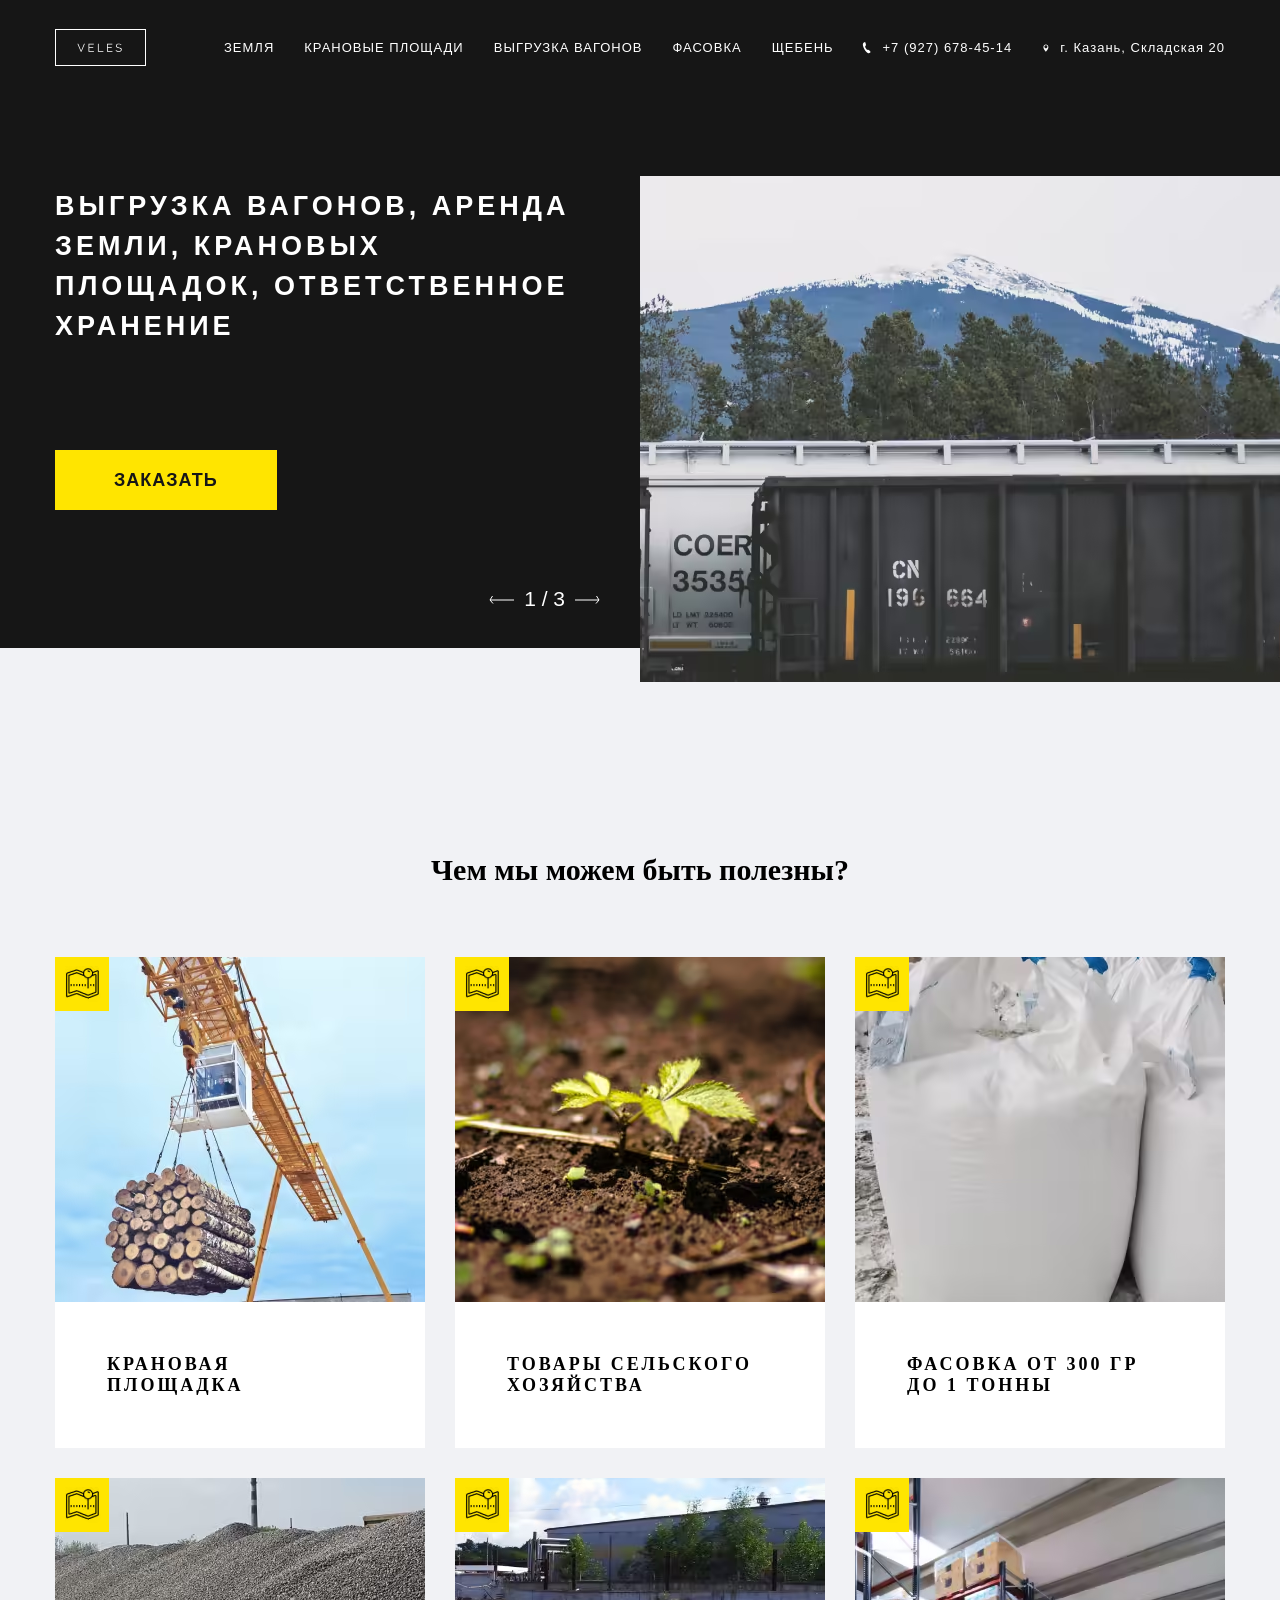
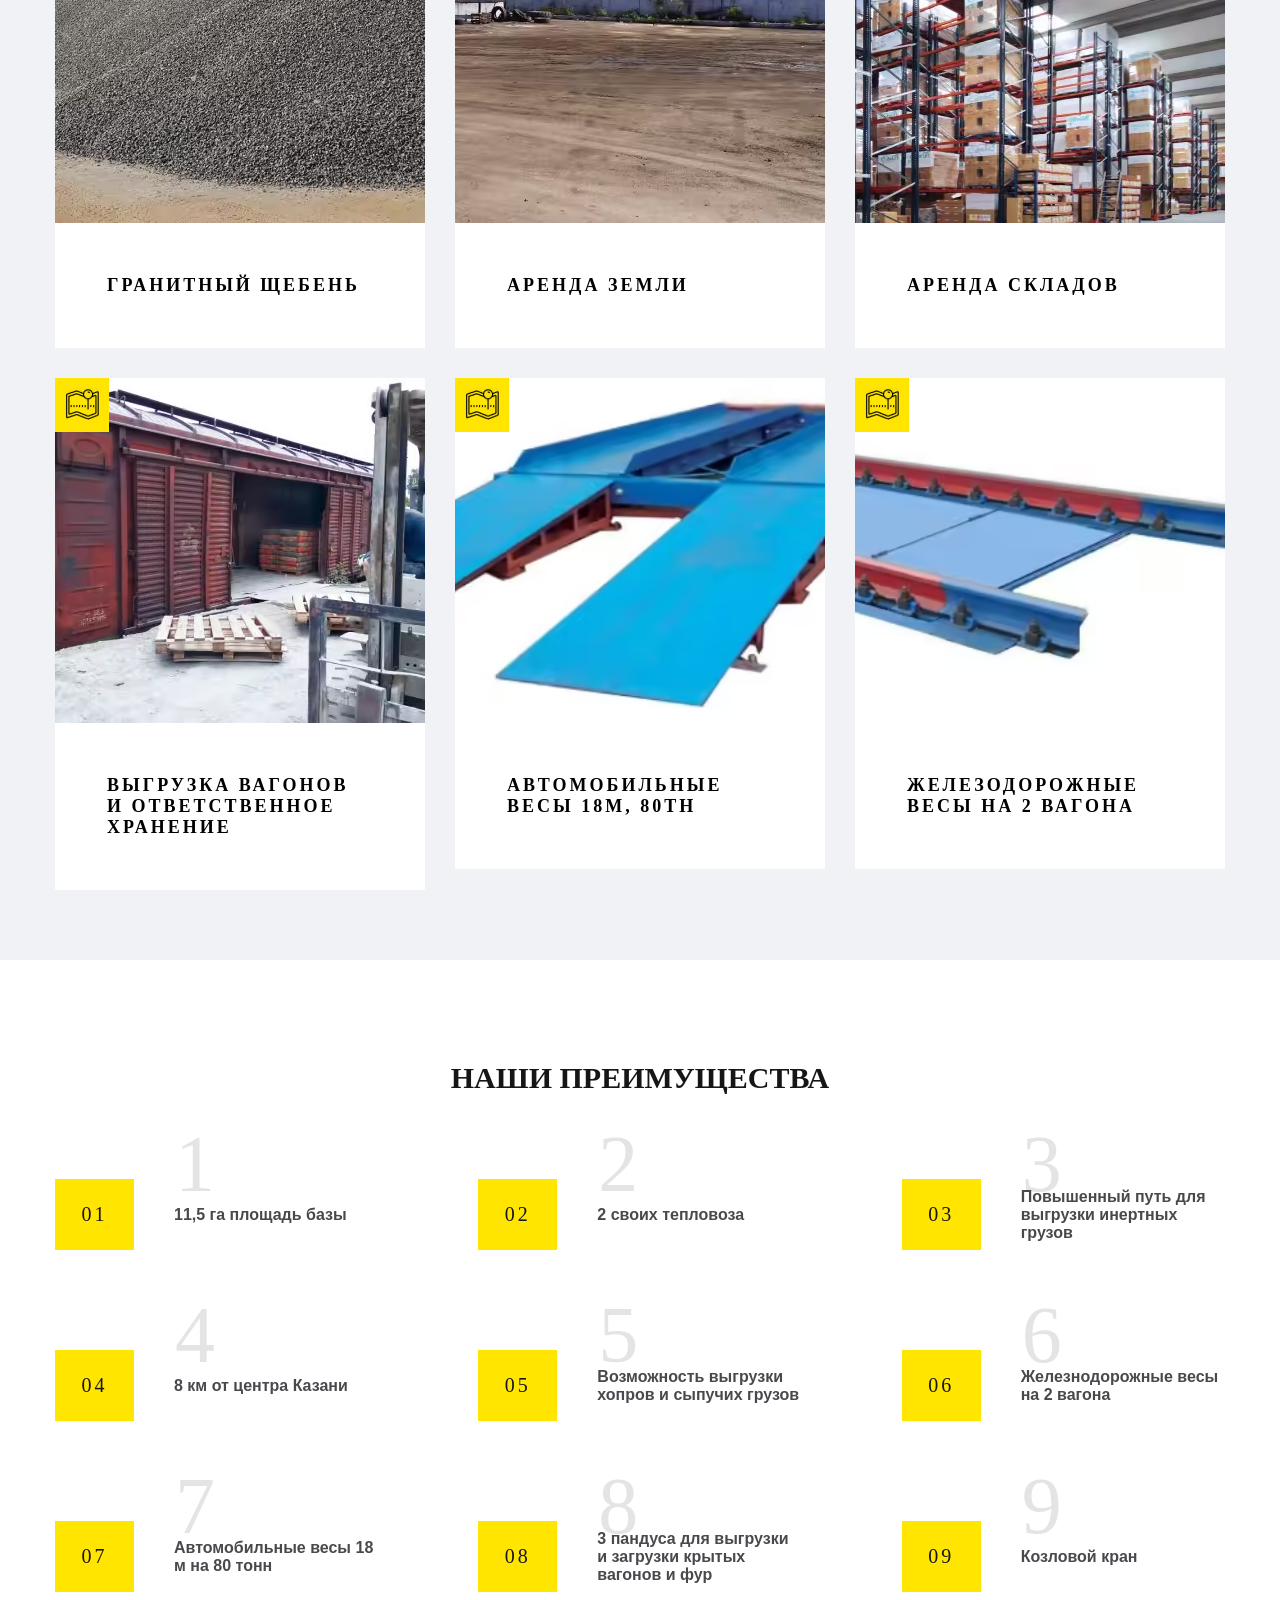
==== commit fd53eb61: "gulp-sass-1" ====
--- a/docs/index.html
+++ b/docs/index.html
@@ -5,7 +5,7 @@
     <meta charset="UTF-8">
 <meta name="viewport" content="width=device-width, initial-scale=1.0">
 <title>Document</title>
-<link rel="stylesheet" href="css/main.css?t=1648317096145">
+<link rel="stylesheet" href="css/main.css?t=1648318437595">
 
 <svg style="display: none">
   <symbol viewBox="0 0 9 13"  id="call" >
@@ -122,7 +122,7 @@
         </div><!----card--map-->
 
         <div class="card__image">
-          <img class="card__pic" src="img/photo-1" alt="">
+<picture><source srcset="img/photo-1.avif" type="image/avif"><source srcset="img/photo-1.webp" type="image/webp"><img class="card__pic" src="img/photo-1.jpg" alt=""></picture>
         </div>
         <div class="card__description">
           <p class="card__text-inner">Крановая площадка</p>
@@ -139,122 +139,128 @@
         </div><!----card--map-->
 
         <div class="card__image">
-          <img class="card__pic" src="img/photo-2" alt="">
-        </div>
-        <div class="card__description">
-          <p class="card__text-inner">Крановая площадка</p>
-        </div>
-      </div>
-      <div class="cards__item">
-
-        <div class="card__map">
-<picture><source srcset="img/icons/icons8-карта-64.avif" type="image/avif"><source srcset="img/icons/icons8-карта-64.webp" type="image/webp"><img class="card__icon" src="img/icons/icons8-карта-64.png" alt="Карта"></picture>
-          <div class="card__text">
-            <div class="card__inner-text">Смотреть карту территорий</div>
-          </div>
-        </div><!----card--map-->
-
-        <div class="card__image">
-          <img class="card__pic" src="img/photo-3" alt="">
-        </div>
-        <div class="card__description">
-          <p class="card__text-inner">Крановая площадка</p>
-        </div>
-      </div>
-      <div class="cards__item">
-
-        <div class="card__map">
-<picture><source srcset="img/icons/icons8-карта-64.avif" type="image/avif"><source srcset="img/icons/icons8-карта-64.webp" type="image/webp"><img class="card__icon" src="img/icons/icons8-карта-64.png" alt="Карта"></picture>
-          <div class="card__text">
-            <div class="card__inner-text">Смотреть карту территорий</div>
-          </div>
-        </div><!----card--map-->
-
-        <div class="card__image">
-          <img class="card__pic" src="img/photo-4" alt="">
-        </div>
-        <div class="card__description">
-          <p class="card__text-inner">Крановая площадка</p>
-        </div>
-      </div>
-      <div class="cards__item">
-
-        <div class="card__map">
-<picture><source srcset="img/icons/icons8-карта-64.avif" type="image/avif"><source srcset="img/icons/icons8-карта-64.webp" type="image/webp"><img class="card__icon" src="img/icons/icons8-карта-64.png" alt="Карта"></picture>
-          <div class="card__text">
-            <div class="card__inner-text">Смотреть карту территорий</div>
-          </div>
-        </div><!----card--map-->
-
-        <div class="card__image">
-          <img class="card__pic" src="img/photo-5" alt="">
-        </div>
-        <div class="card__description">
-          <p class="card__text-inner">Крановая площадка</p>
-        </div>
-      </div>
-      <div class="cards__item">
-
-        <div class="card__map">
-<picture><source srcset="img/icons/icons8-карта-64.avif" type="image/avif"><source srcset="img/icons/icons8-карта-64.webp" type="image/webp"><img class="card__icon" src="img/icons/icons8-карта-64.png" alt="Карта"></picture>
-          <div class="card__text">
-            <div class="card__inner-text">Смотреть карту территорий</div>
-          </div>
-        </div><!----card--map-->
-
-        <div class="card__image">
-          <img class="card__pic" src="img/photo-6" alt="">
-        </div>
-        <div class="card__description">
-          <p class="card__text-inner">Крановая площадка</p>
-        </div>
-      </div>
-      <div class="cards__item">
-
-        <div class="card__map">
-<picture><source srcset="img/icons/icons8-карта-64.avif" type="image/avif"><source srcset="img/icons/icons8-карта-64.webp" type="image/webp"><img class="card__icon" src="img/icons/icons8-карта-64.png" alt="Карта"></picture>
-          <div class="card__text">
-            <div class="card__inner-text">Смотреть карту территорий</div>
-          </div>
-        </div><!----card--map-->
-
-        <div class="card__image">
-          <img class="card__pic" src="img/photo-7" alt="">
-        </div>
-        <div class="card__description">
-          <p class="card__text-inner">Крановая площадка</p>
-        </div>
-      </div>
-      <div class="cards__item">
-
-        <div class="card__map">
-<picture><source srcset="img/icons/icons8-карта-64.avif" type="image/avif"><source srcset="img/icons/icons8-карта-64.webp" type="image/webp"><img class="card__icon" src="img/icons/icons8-карта-64.png" alt="Карта"></picture>
-          <div class="card__text">
-            <div class="card__inner-text">Смотреть карту территорий</div>
-          </div>
-        </div><!----card--map-->
-
-        <div class="card__image">
-          <img class="card__pic" src="img/photo-8" alt="">
-        </div>
-        <div class="card__description">
-          <p class="card__text-inner">Крановая площадка</p>
-        </div>
-      </div>
-      <div class="cards__item">
-
-        <div class="card__map">
-<picture><source srcset="img/icons/icons8-карта-64.avif" type="image/avif"><source srcset="img/icons/icons8-карта-64.webp" type="image/webp"><img class="card__icon" src="img/icons/icons8-карта-64.png" alt="Карта"></picture>
-          <div class="card__text">
-            <div class="card__inner-text">Смотреть карту территорий</div>
-          </div>
-        </div><!----card--map-->
-
-        <div class="card__image">
-          <img class="card__pic" src="img/photo-9" alt="">
-        </div>
-        <div class="card__description">
-          <p class="card__text-inner">Крановая площадка</p>
+<picture><source srcset="img/photo-2.avif" type="image/avif"><source srcset="img/photo-2.webp" type="image/webp"><img class="card__pic" src="img/photo-2.jpg" alt=""></picture>
+        </div>
+        <div class="card__description">
+          <p class="card__text-inner">ТОВАРЫ СЕЛЬского
+            хозяйства</p>
+        </div>
+      </div>
+      <div class="cards__item">
+
+        <div class="card__map">
+<picture><source srcset="img/icons/icons8-карта-64.avif" type="image/avif"><source srcset="img/icons/icons8-карта-64.webp" type="image/webp"><img class="card__icon" src="img/icons/icons8-карта-64.png" alt="Карта"></picture>
+          <div class="card__text">
+            <div class="card__inner-text">Смотреть карту территорий</div>
+          </div>
+        </div><!----card--map-->
+
+        <div class="card__image">
+<picture><source srcset="img/photo-3.avif" type="image/avif"><source srcset="img/photo-3.webp" type="image/webp"><img class="card__pic" src="img/photo-3.jpg" alt=""></picture>
+        </div>
+        <div class="card__description">
+          <p class="card__text-inner">ФАСОВКА от 300 гр
+            до 1 тонны</p>
+        </div>
+      </div>
+      <div class="cards__item">
+
+        <div class="card__map">
+<picture><source srcset="img/icons/icons8-карта-64.avif" type="image/avif"><source srcset="img/icons/icons8-карта-64.webp" type="image/webp"><img class="card__icon" src="img/icons/icons8-карта-64.png" alt="Карта"></picture>
+          <div class="card__text">
+            <div class="card__inner-text">Смотреть карту территорий</div>
+          </div>
+        </div><!----card--map-->
+
+        <div class="card__image">
+<picture><source srcset="img/photo-4.avif" type="image/avif"><source srcset="img/photo-4.webp" type="image/webp"><img class="card__pic" src="img/photo-4.jpg" alt=""></picture>
+        </div>
+        <div class="card__description">
+          <p class="card__text-inner">ГРАНИТНЫЙ Щебень</p>
+        </div>
+      </div>
+      <div class="cards__item">
+
+        <div class="card__map">
+<picture><source srcset="img/icons/icons8-карта-64.avif" type="image/avif"><source srcset="img/icons/icons8-карта-64.webp" type="image/webp"><img class="card__icon" src="img/icons/icons8-карта-64.png" alt="Карта"></picture>
+          <div class="card__text">
+            <div class="card__inner-text">Смотреть карту территорий</div>
+          </div>
+        </div><!----card--map-->
+
+        <div class="card__image">
+<picture><source srcset="img/photo-5.avif" type="image/avif"><source srcset="img/photo-5.webp" type="image/webp"><img class="card__pic" src="img/photo-5.jpg" alt=""></picture>
+        </div>
+        <div class="card__description">
+          <p class="card__text-inner">Аренда земли</p>
+        </div>
+      </div>
+      <div class="cards__item">
+
+        <div class="card__map">
+<picture><source srcset="img/icons/icons8-карта-64.avif" type="image/avif"><source srcset="img/icons/icons8-карта-64.webp" type="image/webp"><img class="card__icon" src="img/icons/icons8-карта-64.png" alt="Карта"></picture>
+          <div class="card__text">
+            <div class="card__inner-text">Смотреть карту территорий</div>
+          </div>
+        </div><!----card--map-->
+
+        <div class="card__image">
+<picture><source srcset="img/photo-6.avif" type="image/avif"><source srcset="img/photo-6.webp" type="image/webp"><img class="card__pic" src="img/photo-6.jpg" alt=""></picture>
+        </div>
+        <div class="card__description">
+          <p class="card__text-inner">аренда складов</p>
+        </div>
+      </div>
+      <div class="cards__item">
+
+        <div class="card__map">
+<picture><source srcset="img/icons/icons8-карта-64.avif" type="image/avif"><source srcset="img/icons/icons8-карта-64.webp" type="image/webp"><img class="card__icon" src="img/icons/icons8-карта-64.png" alt="Карта"></picture>
+          <div class="card__text">
+            <div class="card__inner-text">Смотреть карту территорий</div>
+          </div>
+        </div><!----card--map-->
+
+        <div class="card__image">
+<picture><source srcset="img/photo-7.avif" type="image/avif"><source srcset="img/photo-7.webp" type="image/webp"><img class="card__pic" src="img/photo-7.jpg" alt=""></picture>
+        </div>
+        <div class="card__description">
+          <p class="card__text-inner">ВЫГРУЗКА ВАГОНОВ
+            И ОТВЕТСТВЕННОЕ
+            ХРАНЕНИЕ</p>
+        </div>
+      </div>
+      <div class="cards__item">
+
+        <div class="card__map">
+<picture><source srcset="img/icons/icons8-карта-64.avif" type="image/avif"><source srcset="img/icons/icons8-карта-64.webp" type="image/webp"><img class="card__icon" src="img/icons/icons8-карта-64.png" alt="Карта"></picture>
+          <div class="card__text">
+            <div class="card__inner-text">Смотреть карту территорий</div>
+          </div>
+        </div><!----card--map-->
+
+        <div class="card__image">
+<picture><source srcset="img/photo-8.avif" type="image/avif"><source srcset="img/photo-8.webp" type="image/webp"><img class="card__pic" src="img/photo-8.jpg" alt=""></picture>
+        </div>
+        <div class="card__description">
+          <p class="card__text-inner">автомобильные
+            весы 18м, 80тн</p>
+        </div>
+      </div>
+      <div class="cards__item">
+
+        <div class="card__map">
+<picture><source srcset="img/icons/icons8-карта-64.avif" type="image/avif"><source srcset="img/icons/icons8-карта-64.webp" type="image/webp"><img class="card__icon" src="img/icons/icons8-карта-64.png" alt="Карта"></picture>
+          <div class="card__text">
+            <div class="card__inner-text">Смотреть карту территорий</div>
+          </div>
+        </div><!----card--map-->
+
+        <div class="card__image">
+<picture><source srcset="img/photo-9.avif" type="image/avif"><source srcset="img/photo-9.webp" type="image/webp"><img class="card__pic" src="img/photo-9.jpg" alt=""></picture>
+        </div>
+        <div class="card__description">
+          <p class="card__text-inner">железодорожные
+            весы на 2 вагона</p>
         </div>
       </div>
     </div>
@@ -334,6 +340,12 @@
   </div>
 </div>
 
+<div class="map">
+  <div class="container">
+    
+  </div>
+</div>
+
 
 
         <!-- подключаем подвал -->
@@ -343,7 +355,7 @@
 
 
     <!-- подключаем js -->
-    <script src="js/main.js?t=1648317096145"></script>
+    <script src="js/main.js?t=1648318437595"></script>
 </body>
 
 </html>
--- a/docs/css/main.css
+++ b/docs/css/main.css
@@ -1 +1 @@
-*{margin:0;padding:0;box-sizing:border-box}img{vertical-align:top}@font-face{font-family:Roboto;src:url(../fonts/Roboto/roboto-regular.woff) format("woff");src:url(../fonts/Roboto/roboto-regular.woff) format("woff2")}@font-face{font-family:Raleway;src:url(../fonts/Raleway/raleway-regular.woff) format("woff");src:url(../fonts/Raleway/raleway-regular.woff) format("woff2")}.container{max-width:1210px;margin:0 auto;padding-left:20px;padding-right:20px}body{background-color:#f1f2f5}.header{margin-bottom:30px;background-color:#161616;font-family:Raleway,Arial,Helvetica,sans-serif;color:#fff;font-size:13px;position:relative}.header__container{display:flex;align-items:center}.header__top{padding-top:29px;padding-bottom:40px;margin-bottom:80px}.logo{margin-right:63px}.logo__icon{display:block;position:relative;border:1px solid currentColor;color:#fff;width:91px;height:37px}.header__nav{flex-grow:1}.nav__list{display:flex;list-style-type:none}.nav__link{font-size:13px;letter-spacing:1px;text-decoration:none;color:#fff;display:block;text-transform:uppercase;line-height:24px;padding-left:15px;padding-right:15px}.header__destination{display:flex}.header__destination-item:not(:last-child){margin-right:30px}.header__destination-text{font-size:13px;text-decoration:none;letter-spacing:1px;color:#fff;display:flex;align-items:center}.header__destination-icon{flex-shrink:0;margin-right:10px;fill:#fff}.header__destination-icon--call{width:10px;height:12px}.header__destination-icon--location{width:8px;height:8px}.header__left{width:50%;padding-right:40px}.header__title{font-size:27px;font-weight:700;line-height:40px;letter-spacing:4px;text-transform:uppercase;color:#fff;margin-bottom:104px}.header__btn{padding:19px 59px;line-height:22px;font-size:18px;font-weight:700;letter-spacing:1px;color:#161616;background-color:#ffe500;cursor:pointer;border:0;box-shadow:none;text-decoration:none;text-transform:uppercase;display:inline-block;vertical-align:top}.header__pic{position:absolute;right:0;bottom:-84px;left:50%;object-fit:cover;height:506px;width:50%;top:176px}.header__arrows{display:flex;align-items:center;color:#fff;line-height:18px;font-size:21px;justify-content:flex-end;padding-top:80px;padding-bottom:40px;flex-shrink:0;background-color:transparent;border:0;cursor:pointer}.header__arrow-prev{margin-right:10px;background-color:transparent;color:#fff;border:none}.header__arrow-next{margin-left:10px;background-color:transparent;color:#fff;border:none}.service__title{font-size:30px;font-weight:600;margin-top:205px;margin-bottom:70px;text-align:center}.cards{display:grid;grid-template-columns:repeat(3,1fr);grid-gap:30px;margin-bottom:70px}.cards__item{position:relative;transition:transform .2s ease-in-out}.cards__item:hover{transform:translateY(-20px)}.card__map{position:absolute;top:0;left:0;background-color:#ffe500;padding:9px 10px;width:54px;height:54px}.card__text{position:absolute;top:0;left:54px;height:100%;display:flex;align-items:center;padding-left:4px;padding-right:10px;transition:opacity .2s,transform .2s;opacity:0;pointer-events:none;background-color:#ffe500;transform:translateX(-54px)}.card__inner-text{white-space:nowrap;overflow:hidden;text-overflow:ellipsis;max-width:250px}.card__map:hover .card__text{opacity:1;transform:translateX(0)}.card__pic{vertical-align:top;width:100%;object-fit:cover;height:345px}.card__description{font-size:18px;font-weight:600;line-height:21px;letter-spacing:3px;text-transform:uppercase;padding:52px;background-color:#fff}.benefits{background-color:#fff}.benifits__title{font-weight:600;font-size:30px;line-height:35px;color:#161616;text-align:center;padding-bottom:84px;text-transform:uppercase;padding-top:100px}.number__list{display:grid;grid-template-columns:repeat(3,1fr);gap:100px;counter-reset:heading-1 heading-2}.number__item{position:relative;display:flex;align-items:center}.number__item::before{counter-increment:heading-1;content:"0" counter(heading-1);width:51px;height:51px;background-color:#ffe500;font-size:20px;letter-spacing:3px;color:#161616;padding:10px 14px;display:flex;align-items:center;margin-right:40px;flex-shrink:0}.number__item::after{counter-increment:heading-2;content:"0" counter(heading-2)}+*{margin:0;padding:0;box-sizing:border-box}img{vertical-align:top}@font-face{font-family:Roboto;src:url(../fonts/Roboto/roboto-regular.woff) format("woff");src:url(../fonts/Roboto/roboto-regular.woff) format("woff2")}@font-face{font-family:Raleway;src:url(../fonts/Raleway/raleway-regular.woff) format("woff");src:url(../fonts/Raleway/raleway-regular.woff) format("woff2")}.container{max-width:1210px;margin:0 auto;padding-left:20px;padding-right:20px}body{background-color:#f1f2f5}.header{margin-bottom:30px;background-color:#161616;font-family:Raleway,Arial,Helvetica,sans-serif;color:#fff;font-size:13px;position:relative}.header__container{display:flex;align-items:center}.header__top{padding-top:29px;padding-bottom:40px;margin-bottom:80px}.logo{margin-right:63px}.logo__icon{display:block;position:relative;border:1px solid currentColor;color:#fff;width:91px;height:37px}.header__nav{flex-grow:1}.nav__list{display:flex;list-style-type:none}.nav__link{font-size:13px;letter-spacing:1px;text-decoration:none;color:#fff;display:block;text-transform:uppercase;line-height:24px;padding-left:15px;padding-right:15px}.header__destination{display:flex}.header__destination-item:not(:last-child){margin-right:30px}.header__destination-text{font-size:13px;text-decoration:none;letter-spacing:1px;color:#fff;display:flex;align-items:center}.header__destination-icon{flex-shrink:0;margin-right:10px;fill:#fff}.header__destination-icon--call{width:10px;height:12px}.header__destination-icon--location{width:8px;height:8px}.header__left{width:50%;padding-right:40px}.header__title{font-size:27px;font-weight:700;line-height:40px;letter-spacing:4px;text-transform:uppercase;color:#fff;margin-bottom:104px}.header__btn{padding:19px 59px;line-height:22px;font-size:18px;font-weight:700;letter-spacing:1px;color:#161616;background-color:#ffe500;cursor:pointer;border:0;box-shadow:none;text-decoration:none;text-transform:uppercase;display:inline-block;vertical-align:top}.header__pic{position:absolute;right:0;bottom:-84px;left:50%;object-fit:cover;height:506px;width:50%;top:176px}.header__arrows{display:flex;align-items:center;color:#fff;line-height:18px;font-size:21px;justify-content:flex-end;padding-top:80px;padding-bottom:40px;flex-shrink:0;background-color:transparent;border:0;cursor:pointer}.header__arrow-prev{margin-right:10px;background-color:transparent;color:#fff;border:none}.header__arrow-next{margin-left:10px;background-color:transparent;color:#fff;border:none}.service__title{font-size:30px;font-weight:600;margin-top:205px;margin-bottom:70px;text-align:center}.cards{display:grid;grid-template-columns:repeat(3,1fr);grid-gap:30px;padding-bottom:70px}.cards__item{position:relative;transition:transform .2s ease-in-out}.cards__item:hover{transform:translateY(-20px)}.card__map{position:absolute;top:0;left:0;background-color:#ffe500;padding:9px 10px;width:54px;height:54px}.card__text{position:absolute;top:0;left:54px;height:100%;display:flex;align-items:center;padding-left:4px;padding-right:10px;transition:opacity .2s,transform .2s;opacity:0;pointer-events:none;background-color:#ffe500;transform:translateX(-54px)}.card__inner-text{white-space:nowrap;overflow:hidden;text-overflow:ellipsis;max-width:250px}.card__map:hover .card__text{opacity:1;transform:translateX(0)}.card__pic{vertical-align:top;width:100%;object-fit:cover;height:345px}.card__description{font-size:18px;font-weight:600;line-height:21px;letter-spacing:3px;text-transform:uppercase;padding:52px;background-color:#fff}.benefits{background-color:#fff}.benifits__title{font-weight:600;font-size:30px;line-height:35px;color:#161616;text-align:center;padding-bottom:84px;text-transform:uppercase;padding-top:100px}.number__list{display:grid;grid-template-columns:repeat(3,1fr);gap:100px;counter-reset:heading-1 heading-2;padding-bottom:143px}.number__item{position:relative;display:flex;align-items:center}.number__item::before{counter-increment:heading-1;content:"0" counter(heading-1);width:51px;height:51px;background-color:#ffe500;font-size:20px;letter-spacing:3px;color:#161616;padding:10px 14px;display:flex;justify-content:center;align-items:center;margin-right:40px;flex-shrink:0}.number__item::after{counter-increment:heading-2;content:counter(heading-2);font-size:80px;position:absolute;left:120px;top:-60px;opacity:.1}.number__text{font-size:16px;font-family:Raleway,Arial,Helvetica,sans-serif;color:#48494d;font-weight:600}.map{background-color:#fff}.map__title{font-weight:600;font-size:30px;line-height:35px;color:#161616;padding-bottom:46px}
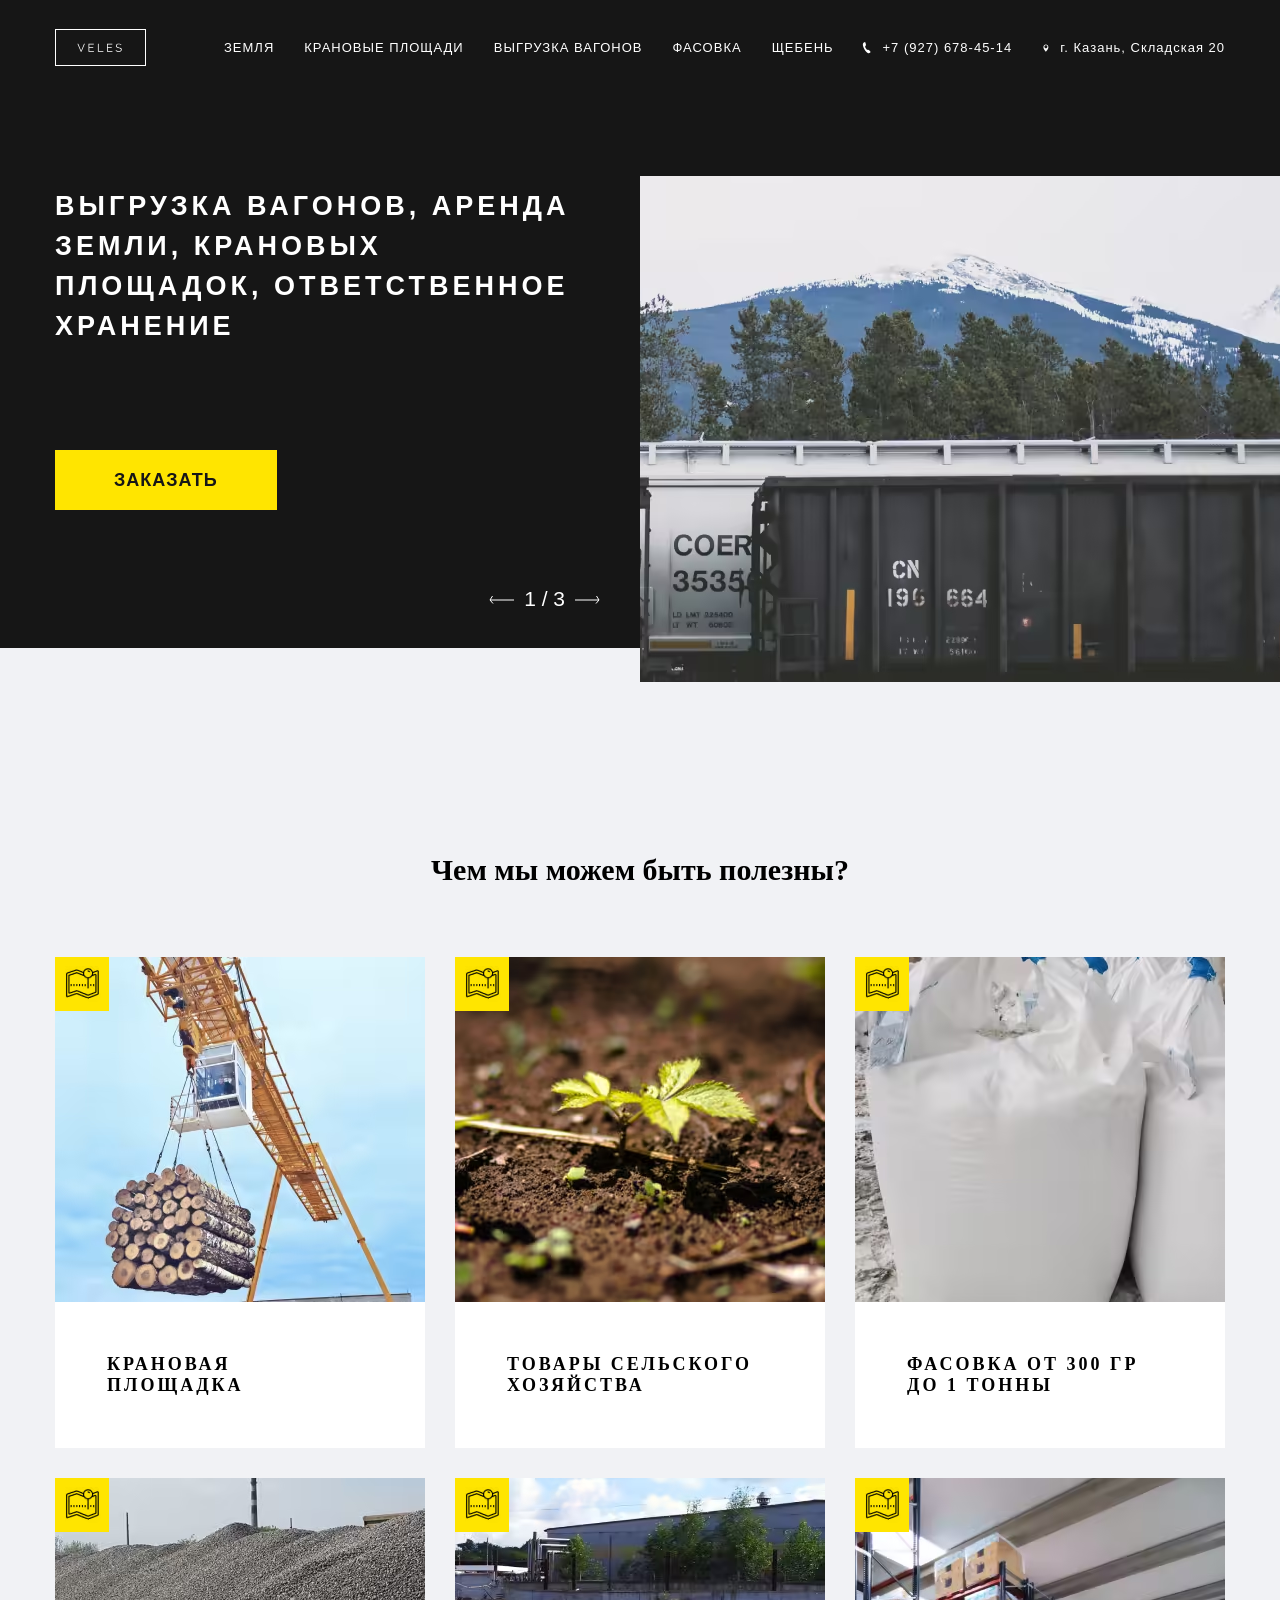
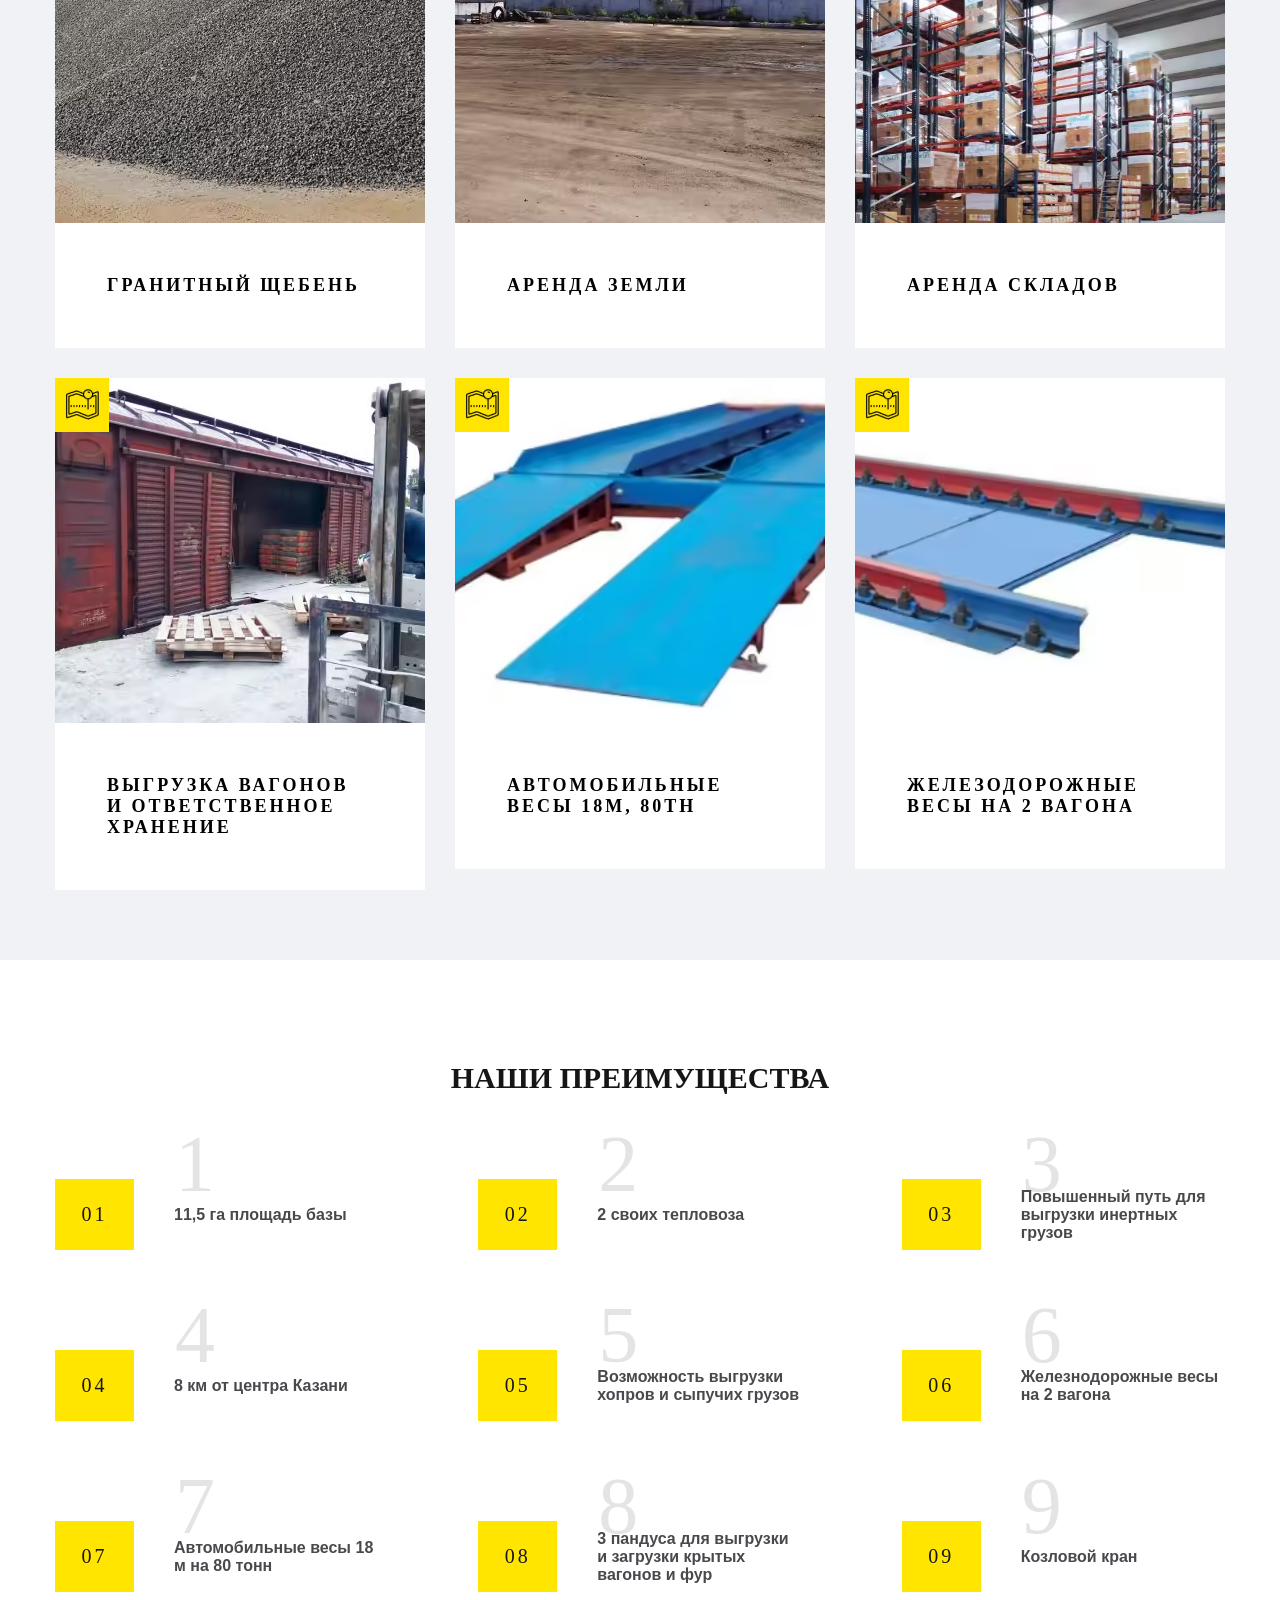
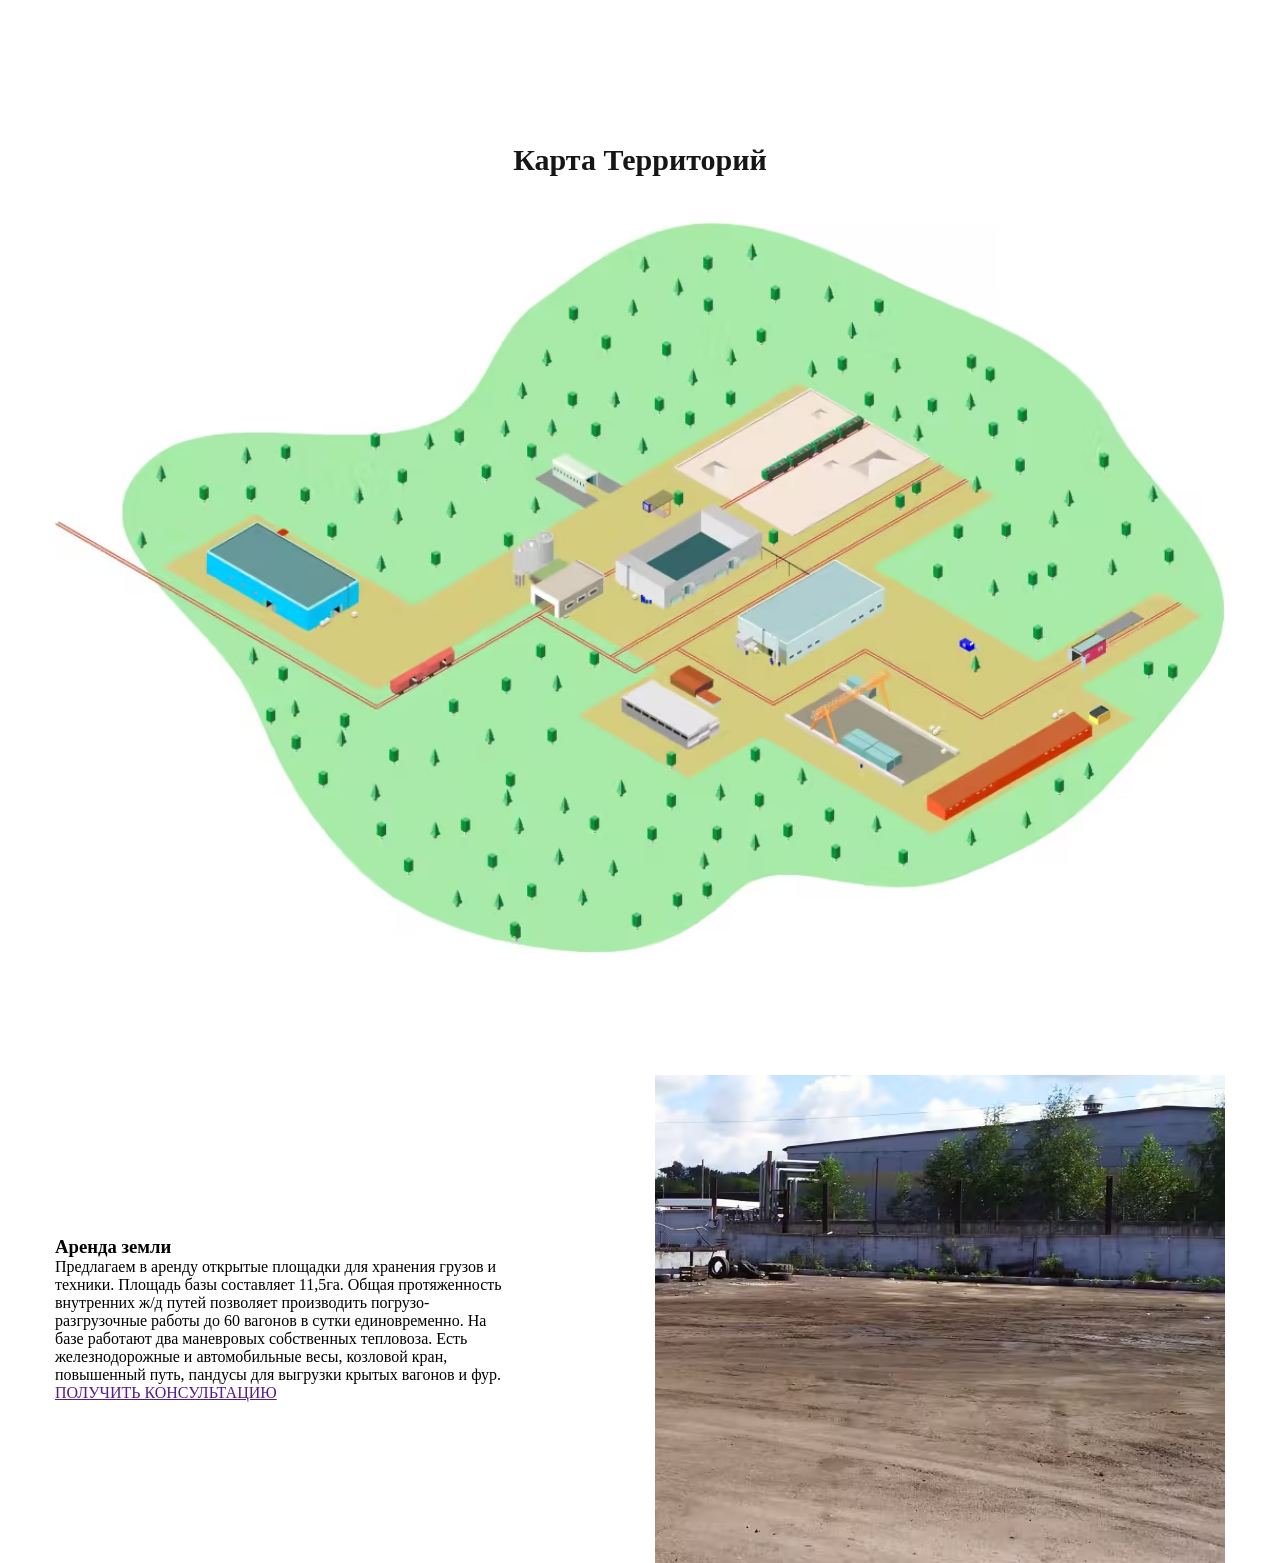
==== commit dcf0e9b9: "gulp-sass-1" ====
--- a/docs/index.html
+++ b/docs/index.html
@@ -5,7 +5,7 @@
     <meta charset="UTF-8">
 <meta name="viewport" content="width=device-width, initial-scale=1.0">
 <title>Document</title>
-<link rel="stylesheet" href="css/main.css?t=1648318437595">
+<link rel="stylesheet" href="css/main.css?t=1648321207212">
 
 <svg style="display: none">
   <symbol viewBox="0 0 9 13"  id="call" >
@@ -342,7 +342,26 @@
 
 <div class="map">
   <div class="container">
-    
+    <h2 class="map__title">Карта Территорий</h2>
+<picture><source srcset="img/map.avif" type="image/avif"><source srcset="img/map.webp" type="image/webp"><img src="img/map.jpg" alt="" class="map__icon"></picture>
+  </div>
+</div>
+
+<div class="rent">
+  <div class="container">
+    <div class="rent__location">
+      <div class="rent__description">
+        <h3 class="rent__title">Аренда земли</h3>
+        <p class="rent__text">Предлагаем в аренду открытые площадки для хранения грузов и техники. Площадь базы составляет 11,5га. Общая протяженность внутренних ж/д путей позволяет производить погрузо-разгрузочные работы до 60 вагонов в сутки единовременно. На базе работают два маневровых
+          собственных тепловоза. Есть железнодорожные
+          и автомобильные весы, козловой кран, повышенный
+          путь, пандусы для выгрузки крытых вагонов и фур.</p>
+        <a href="" class="rent__link">ПОЛУЧИТЬ КОНСУЛЬТАЦИЮ</a>
+      </div>
+      <div class="rent__caption">
+<picture><source srcset="img/rent.avif" type="image/avif"><source srcset="img/rent.webp" type="image/webp"><img src="img/rent.jpg" alt="" class="place"></picture>
+      </div>
+    </div>
   </div>
 </div>
 
@@ -355,7 +374,7 @@
 
 
     <!-- подключаем js -->
-    <script src="js/main.js?t=1648318437595"></script>
+    <script src="js/main.js?t=1648321207212"></script>
 </body>
 
 </html>
--- a/docs/css/main.css
+++ b/docs/css/main.css
@@ -1 +1 @@
-*{margin:0;padding:0;box-sizing:border-box}img{vertical-align:top}@font-face{font-family:Roboto;src:url(../fonts/Roboto/roboto-regular.woff) format("woff");src:url(../fonts/Roboto/roboto-regular.woff) format("woff2")}@font-face{font-family:Raleway;src:url(../fonts/Raleway/raleway-regular.woff) format("woff");src:url(../fonts/Raleway/raleway-regular.woff) format("woff2")}.container{max-width:1210px;margin:0 auto;padding-left:20px;padding-right:20px}body{background-color:#f1f2f5}.header{margin-bottom:30px;background-color:#161616;font-family:Raleway,Arial,Helvetica,sans-serif;color:#fff;font-size:13px;position:relative}.header__container{display:flex;align-items:center}.header__top{padding-top:29px;padding-bottom:40px;margin-bottom:80px}.logo{margin-right:63px}.logo__icon{display:block;position:relative;border:1px solid currentColor;color:#fff;width:91px;height:37px}.header__nav{flex-grow:1}.nav__list{display:flex;list-style-type:none}.nav__link{font-size:13px;letter-spacing:1px;text-decoration:none;color:#fff;display:block;text-transform:uppercase;line-height:24px;padding-left:15px;padding-right:15px}.header__destination{display:flex}.header__destination-item:not(:last-child){margin-right:30px}.header__destination-text{font-size:13px;text-decoration:none;letter-spacing:1px;color:#fff;display:flex;align-items:center}.header__destination-icon{flex-shrink:0;margin-right:10px;fill:#fff}.header__destination-icon--call{width:10px;height:12px}.header__destination-icon--location{width:8px;height:8px}.header__left{width:50%;padding-right:40px}.header__title{font-size:27px;font-weight:700;line-height:40px;letter-spacing:4px;text-transform:uppercase;color:#fff;margin-bottom:104px}.header__btn{padding:19px 59px;line-height:22px;font-size:18px;font-weight:700;letter-spacing:1px;color:#161616;background-color:#ffe500;cursor:pointer;border:0;box-shadow:none;text-decoration:none;text-transform:uppercase;display:inline-block;vertical-align:top}.header__pic{position:absolute;right:0;bottom:-84px;left:50%;object-fit:cover;height:506px;width:50%;top:176px}.header__arrows{display:flex;align-items:center;color:#fff;line-height:18px;font-size:21px;justify-content:flex-end;padding-top:80px;padding-bottom:40px;flex-shrink:0;background-color:transparent;border:0;cursor:pointer}.header__arrow-prev{margin-right:10px;background-color:transparent;color:#fff;border:none}.header__arrow-next{margin-left:10px;background-color:transparent;color:#fff;border:none}.service__title{font-size:30px;font-weight:600;margin-top:205px;margin-bottom:70px;text-align:center}.cards{display:grid;grid-template-columns:repeat(3,1fr);grid-gap:30px;padding-bottom:70px}.cards__item{position:relative;transition:transform .2s ease-in-out}.cards__item:hover{transform:translateY(-20px)}.card__map{position:absolute;top:0;left:0;background-color:#ffe500;padding:9px 10px;width:54px;height:54px}.card__text{position:absolute;top:0;left:54px;height:100%;display:flex;align-items:center;padding-left:4px;padding-right:10px;transition:opacity .2s,transform .2s;opacity:0;pointer-events:none;background-color:#ffe500;transform:translateX(-54px)}.card__inner-text{white-space:nowrap;overflow:hidden;text-overflow:ellipsis;max-width:250px}.card__map:hover .card__text{opacity:1;transform:translateX(0)}.card__pic{vertical-align:top;width:100%;object-fit:cover;height:345px}.card__description{font-size:18px;font-weight:600;line-height:21px;letter-spacing:3px;text-transform:uppercase;padding:52px;background-color:#fff}.benefits{background-color:#fff}.benifits__title{font-weight:600;font-size:30px;line-height:35px;color:#161616;text-align:center;padding-bottom:84px;text-transform:uppercase;padding-top:100px}.number__list{display:grid;grid-template-columns:repeat(3,1fr);gap:100px;counter-reset:heading-1 heading-2;padding-bottom:143px}.number__item{position:relative;display:flex;align-items:center}.number__item::before{counter-increment:heading-1;content:"0" counter(heading-1);width:51px;height:51px;background-color:#ffe500;font-size:20px;letter-spacing:3px;color:#161616;padding:10px 14px;display:flex;justify-content:center;align-items:center;margin-right:40px;flex-shrink:0}.number__item::after{counter-increment:heading-2;content:counter(heading-2);font-size:80px;position:absolute;left:120px;top:-60px;opacity:.1}.number__text{font-size:16px;font-family:Raleway,Arial,Helvetica,sans-serif;color:#48494d;font-weight:600}.map{background-color:#fff}.map__title{font-weight:600;font-size:30px;line-height:35px;color:#161616;padding-bottom:46px}+*{margin:0;padding:0;box-sizing:border-box}img{vertical-align:top}@font-face{font-family:Roboto;src:url(../fonts/Roboto/roboto-regular.woff) format("woff");src:url(../fonts/Roboto/roboto-regular.woff) format("woff2")}@font-face{font-family:Raleway;src:url(../fonts/Raleway/raleway-regular.woff) format("woff");src:url(../fonts/Raleway/raleway-regular.woff) format("woff2")}.container{max-width:1210px;margin:0 auto;padding-left:20px;padding-right:20px}body{background-color:#f1f2f5}.header{margin-bottom:30px;background-color:#161616;font-family:Raleway,Arial,Helvetica,sans-serif;color:#fff;font-size:13px;position:relative}.header__container{display:flex;align-items:center}.header__top{padding-top:29px;padding-bottom:40px;margin-bottom:80px}.logo{margin-right:63px}.logo__icon{display:block;position:relative;border:1px solid currentColor;color:#fff;width:91px;height:37px}.header__nav{flex-grow:1}.nav__list{display:flex;list-style-type:none}.nav__link{font-size:13px;letter-spacing:1px;text-decoration:none;color:#fff;display:block;text-transform:uppercase;line-height:24px;padding-left:15px;padding-right:15px}.header__destination{display:flex}.header__destination-item:not(:last-child){margin-right:30px}.header__destination-text{font-size:13px;text-decoration:none;letter-spacing:1px;color:#fff;display:flex;align-items:center}.header__destination-icon{flex-shrink:0;margin-right:10px;fill:#fff}.header__destination-icon--call{width:10px;height:12px}.header__destination-icon--location{width:8px;height:8px}.header__left{width:50%;padding-right:40px}.header__title{font-size:27px;font-weight:700;line-height:40px;letter-spacing:4px;text-transform:uppercase;color:#fff;margin-bottom:104px}.header__btn{padding:19px 59px;line-height:22px;font-size:18px;font-weight:700;letter-spacing:1px;color:#161616;background-color:#ffe500;cursor:pointer;border:0;box-shadow:none;text-decoration:none;text-transform:uppercase;display:inline-block;vertical-align:top}.header__pic{position:absolute;right:0;bottom:-84px;left:50%;object-fit:cover;height:506px;width:50%;top:176px}.header__arrows{display:flex;align-items:center;color:#fff;line-height:18px;font-size:21px;justify-content:flex-end;padding-top:80px;padding-bottom:40px;flex-shrink:0;background-color:transparent;border:0;cursor:pointer}.header__arrow-prev{margin-right:10px;background-color:transparent;color:#fff;border:none}.header__arrow-next{margin-left:10px;background-color:transparent;color:#fff;border:none}.service__title{font-size:30px;font-weight:600;margin-top:205px;margin-bottom:70px;text-align:center}.cards{display:grid;grid-template-columns:repeat(3,1fr);grid-gap:30px;padding-bottom:70px}.cards__item{position:relative;transition:transform .2s ease-in-out}.cards__item:hover{transform:translateY(-20px)}.card__map{position:absolute;top:0;left:0;background-color:#ffe500;padding:9px 10px;width:54px;height:54px}.card__text{position:absolute;top:0;left:54px;height:100%;display:flex;align-items:center;padding-left:4px;padding-right:10px;transition:opacity .2s,transform .2s;opacity:0;pointer-events:none;background-color:#ffe500;transform:translateX(-54px)}.card__inner-text{white-space:nowrap;overflow:hidden;text-overflow:ellipsis;max-width:250px}.card__map:hover .card__text{opacity:1;transform:translateX(0)}.card__pic{vertical-align:top;width:100%;object-fit:cover;height:345px}.card__description{font-size:18px;font-weight:600;line-height:21px;letter-spacing:3px;text-transform:uppercase;padding:52px;background-color:#fff}.benefits{background-color:#fff}.benifits__title{font-weight:600;font-size:30px;line-height:35px;color:#161616;text-align:center;padding-bottom:84px;text-transform:uppercase;padding-top:100px}.number__list{display:grid;grid-template-columns:repeat(3,1fr);gap:100px;counter-reset:heading-1 heading-2}.number__item{position:relative;display:flex;align-items:center}.number__item::before{counter-increment:heading-1;content:"0" counter(heading-1);width:51px;height:51px;background-color:#ffe500;font-size:20px;letter-spacing:3px;color:#161616;padding:10px 14px;display:flex;justify-content:center;align-items:center;margin-right:40px;flex-shrink:0}.number__item::after{counter-increment:heading-2;content:counter(heading-2);font-size:80px;position:absolute;left:120px;top:-60px;opacity:.1}.number__text{font-size:16px;font-family:Raleway,Arial,Helvetica,sans-serif;color:#48494d;font-weight:600}.map{background-color:#fff;padding:150px 0 122px}.map__title{font-weight:600;font-size:30px;line-height:35px;color:#161616;padding-bottom:46px;text-align:center}.map__icon{display:block;object-fit:cover;width:100%}.rent{background-color:#fff}.rent__location{width:100%;display:flex;align-items:center;gap:150px}
